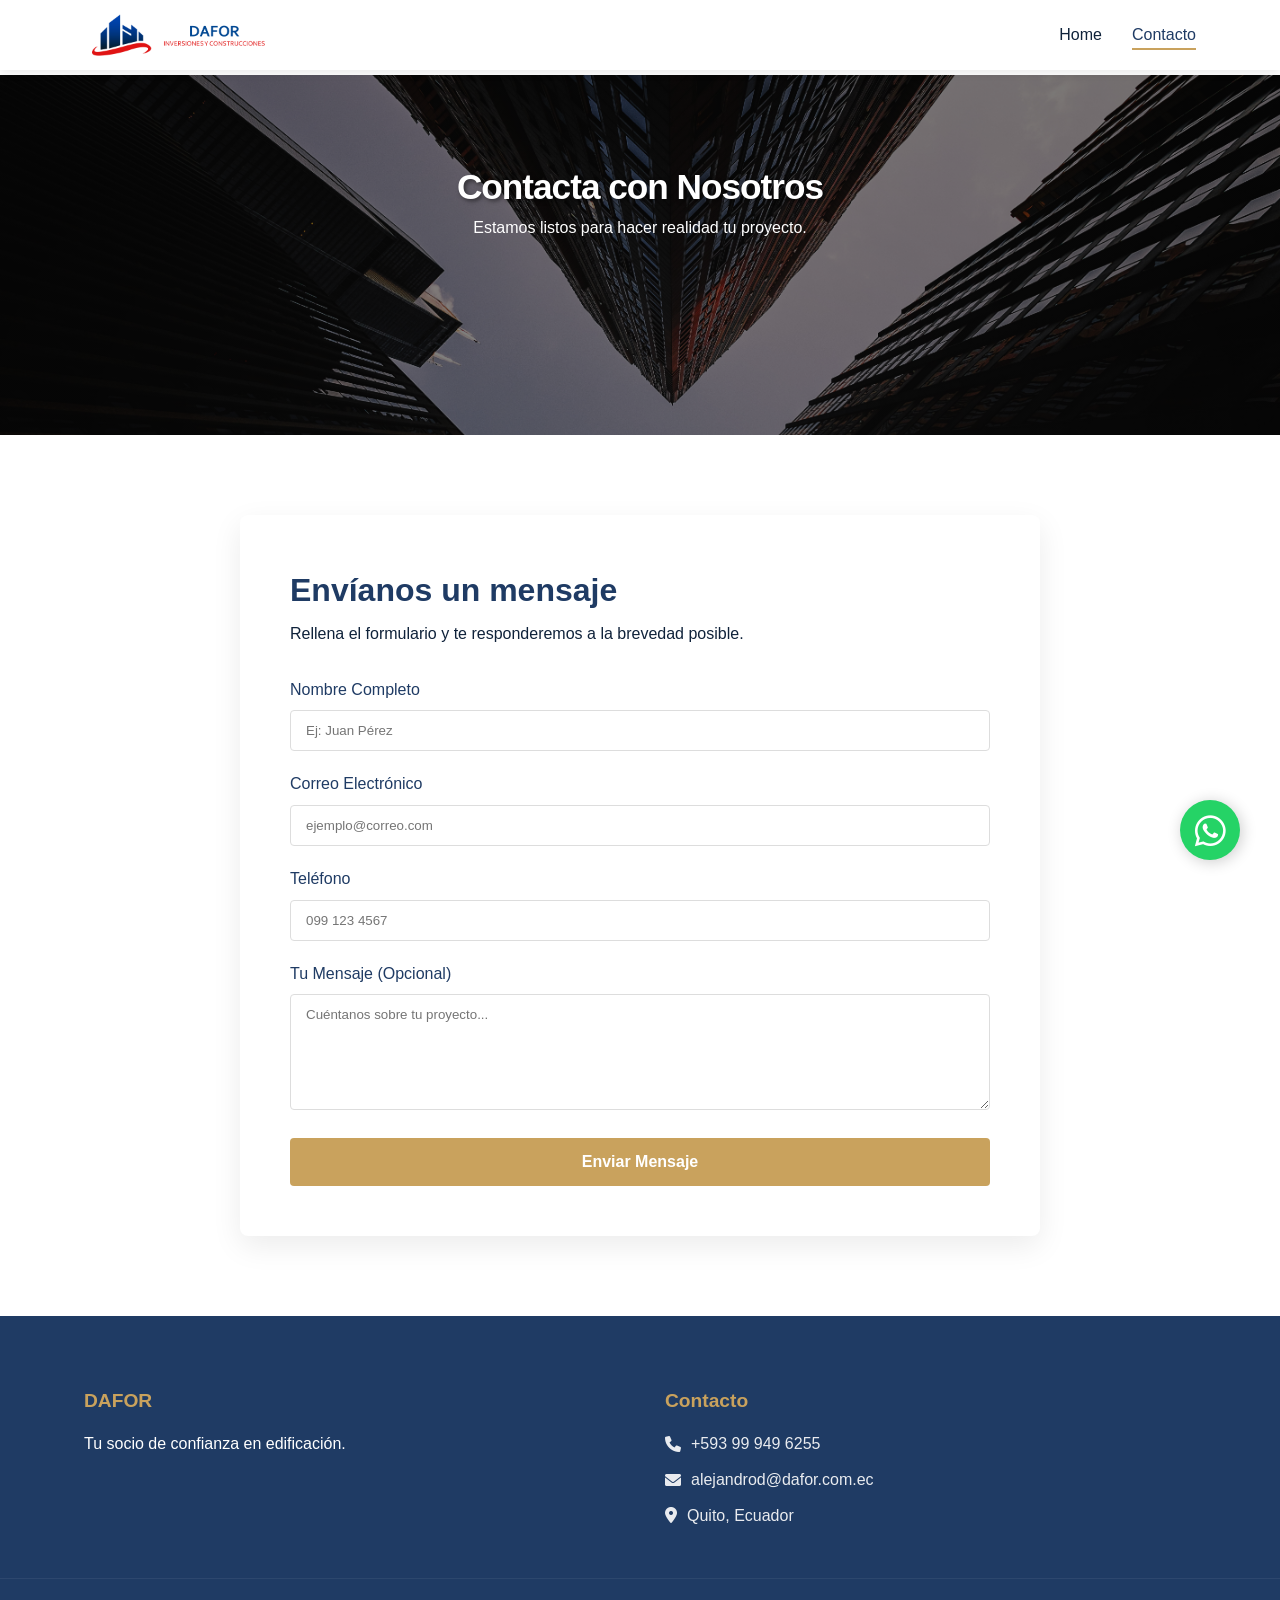
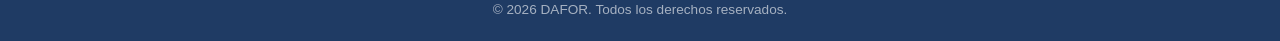
==== contacto.html @ 070bea4b "Add files via upload" ====
<!DOCTYPE html>
<html lang="es">
<head>
    <meta charset="UTF-8">
    <meta name="viewport" content="width=device-width, initial-scale=1.0">
    
    <title>Contacto - DAFOR</title>
    <meta name="description" content="Ponte en contacto con DAFOR. Estamos listos para hacer realidad tu proyecto de inversión y construcción en Quito, Ecuador.">
    <meta name="robots" content="index, follow">

    <meta property="og:title" content="Contacto - DAFOR">
    <meta property="og:description" content="Ponte en contacto con nosotros. Estamos listos para hacer realidad tu proyecto.">
    <meta property="og:type" content="website">
    <meta property="og:url" content="https://jadavilar.github.io/dafor/contacto.html"> 
    <meta property="og:image" content="https://jadavilar.github.io/dafor/imagen-whatsapp.jpg"> 

    <link rel="icon" type="image/png" href="favicon.png">
    
    <link rel="stylesheet" href="style.css?v=3">
    <link rel="stylesheet" href="https://cdnjs.cloudflare.com/ajax/libs/font-awesome/6.0.0/css/all.min.css">
</head>
<body>

    <header class="main-header" id="navbar">
        <div class="container header-container">
            <div class="logo-area">
                <img src="logo-menu.png" alt="DAFOR Logo" class="logo-img">
            </div>
            <div class="menu-toggle" id="mobile-menu">
                <i class="fas fa-bars"></i>
            </div>
            <nav class="main-nav" id="nav-menu">
                <ul>
                    <li><a href="index.html">Home</a></li>
                    <li><a href="contacto.html" class="active">Contacto</a></li>
                </ul>
            </nav>
        </div>
    </header>

    <section class="hero-section contact-hero">
        <div class="hero-content container">
            <h1>Contacta con Nosotros</h1>
            <p>Estamos listos para hacer realidad tu proyecto.</p>
        </div>
    </section>

    <section class="contact-form-section container">
        <div class="form-wrapper">
            <h2>Envíanos un mensaje</h2>
            <p class="form-subtitle">Rellena el formulario y te responderemos a la brevedad posible.</p>
            
            <form action="https://formspree.io/f/xgopbeor" method="post" class="contact-form">
                <div class="form-group">
                    <label for="nombre">Nombre Completo</label>
                    <input type="text" id="nombre" name="nombre" placeholder="Ej: Juan Pérez" required>
                </div>
                <div class="form-group">
                    <label for="email">Correo Electrónico</label>
                    <input type="email" id="email" name="email" placeholder="ejemplo@correo.com" required>
                </div>
                <div class="form-group">
                    <label for="telefono">Teléfono</label>
                    <input type="tel" id="telefono" name="telefono" placeholder="099 123 4567" required>
                </div>
                <div class="form-group">
                    <label for="mensaje">Tu Mensaje (Opcional)</label>
                    <textarea id="mensaje" name="mensaje" rows="6" placeholder="Cuéntanos sobre tu proyecto..."></textarea>
                </div>
                <button type="submit" class="btn-submit">Enviar Mensaje</button>
            </form>
        </div>
    </section>

    <footer class="main-footer">
        <div class="container footer-container">
            <div class="footer-info">
                <h4>DAFOR</h4>
                <p>Tu socio de confianza en edificación.</p>
            </div>
            <div class="footer-contact">
                <h4>Contacto</h4>
                <p><i class="fas fa-phone"></i> +593 99 949 6255</p>
                <p><i class="fas fa-envelope"></i> alejandrod@dafor.com.ec</p>
                <p><i class="fas fa-map-marker-alt"></i> Quito, Ecuador</p>
            </div>
        </div>
        <div class="footer-bottom text-center">
            <p>&copy; 2026 DAFOR. Todos los derechos reservados.</p>
        </div>
    </footer>

    <a href="https://wa.me/593999496255?text=Tengo%20inter%C3%A9s%20en%20los%20proyectos%20de%20DAFOR%20-%20Inversiones%20y%20Construciones" class="whatsapp-float" target="_blank" aria-label="Escríbenos por WhatsApp">
        <i class="fab fa-whatsapp"></i>
    </a>

    <script>
        window.addEventListener('scroll', function() {
            const header = document.getElementById('navbar');
            if (window.scrollY > 50) {
                header.classList.add('scrolled');
            } else {
                header.classList.remove('scrolled');
            }
        });

        document.addEventListener('DOMContentLoaded', function() {
            const mobileMenu = document.getElementById('mobile-menu');
            const navMenu = document.getElementById('nav-menu');

            if (mobileMenu && navMenu) {
                mobileMenu.addEventListener('click', function(e) {
                    e.preventDefault(); 
                    navMenu.classList.toggle('active');
                    
                    if (navMenu.classList.contains('active')) {
                        navMenu.style.display = 'block';
                    } else {
                        navMenu.style.display = 'none';
                    }
                });
            }
        });
    </script>
</body>
</html>
---- style.css ----
/* =============================================
   VARIABLES Y COLORES CORPORATIVOS DAFOR
============================================== */
:root {
    --primary-color: #1F3B64;
    --secondary-color: #0F223A;
    --accent-color: #C9A25D;
    --text-light: #FFFFFF;
    --bg-light: #f4f7f6;
    --text-dark: #333333;
    --font-main: 'Segoe UI', Tahoma, Geneva, Verdana, sans-serif;
    --transition: all 0.3s ease;
}

* { margin: 0; padding: 0; box-sizing: border-box; }
body { 
    font-family: var(--font-main); color: var(--text-dark); line-height: 1.6; 
    background-color: var(--text-light); padding-top: 75px; 
    overflow-x: hidden; 
}
.container { width: 90%; max-width: 1200px; margin: 0 auto; padding: 0 20px; }
a { text-decoration: none; color: inherit; transition: var(--transition); }
ul { list-style: none; }
.text-center { text-align: center; }
.white-text { color: var(--text-light) !important; }

/* Títulos */
.section-title { text-align: center; font-size: 2.5rem; color: var(--primary-color); margin-bottom: 50px; position: relative; padding-bottom: 15px; }
.section-title::after { content: ''; position: absolute; bottom: 0; left: 50%; transform: translateX(-50%); width: 80px; height: 4px; background-color: var(--accent-color); }

/* =============================================
   HEADER Y MENÚ
============================================== */
.main-header { 
    background-color: var(--text-light); padding: 10px 0; position: fixed; 
    width: 100%; top: 0; z-index: 1000; box-shadow: 0 2px 10px rgba(0,0,0,0.1); transition: var(--transition);
}
.header-container { display: flex; justify-content: space-between; align-items: center; position: relative; }
.logo-area { display: flex; align-items: center; }
.logo-img { height: 50px; max-width: 100%; transition: var(--transition); } 

.main-nav ul { display: flex; gap: 30px; }
.main-nav a { font-weight: 500; color: var(--secondary-color); padding: 5px 0; transition: var(--transition); }
.main-nav a:hover, .main-nav a.active { color: var(--primary-color); border-bottom: 2px solid var(--accent-color); }

/* Botón Hamburguesa */
.menu-toggle { display: none; font-size: 1.8rem; color: var(--primary-color); cursor: pointer; transition: var(--transition); }

/* ESTADO DEL HEADER AL HACER SCROLL */
.main-header.scrolled { background-color: var(--primary-color); padding: 5px 0; }
.main-header.scrolled .main-nav a { color: var(--text-light); }
.main-header.scrolled .main-nav a:hover, .main-header.scrolled .main-nav a.active { color: var(--accent-color); }
.main-header.scrolled .logo-img { filter: brightness(0) invert(1); }
.main-header.scrolled .menu-toggle { color: var(--text-light); }

/* =============================================
   BANNER PRINCIPAL (HERO 100vh)
============================================== */
.hero-section {
    position: relative; height: 100vh; display: flex; align-items: center; justify-content: center; text-align: center; color: var(--text-light);
    background-image: linear-gradient(rgba(0, 0, 0, 0.4), rgba(0, 0, 0, 0.4)), url('hero-bg.jpg');
    background-size: cover; background-position: center; background-attachment: fixed; padding-top: 75px; 
}
.contact-hero { height: 40vh; padding-top: 0; background-image: linear-gradient(rgba(0, 0, 0, 0.5), rgba(0, 0, 0, 0.5)), url('hero-bg.jpg'); }

.hero-content { transform: translateY(-50px); }
.hero-logo { max-width: 420px; width: 100%; margin: 0 auto; display: block; } 
.hero-content h1 { font-size: 2.2rem; font-weight: 800; margin-top: -10px; letter-spacing: -1px; text-shadow: 2px 2px 4px rgba(0,0,0,0.5); }

.scroll-down { position: absolute; bottom: 40px; left: 50%; transform: translateX(-50%); font-size: 2rem; color: var(--accent-color); animation: bounce 2s infinite; }
@keyframes bounce {
    0%, 20%, 50%, 80%, 100% { transform: translateY(0) translateX(-50%); }
    40% { transform: translateY(-20px) translateX(-50%); }
    60% { transform: translateY(-10px) translateX(-50%); }
}

/* =============================================
   SECCIÓN ESTADÍSTICAS
============================================== */
.stats-section { padding: 80px 20px; }
.stats-layout { display: grid; grid-template-columns: 1fr 1fr; gap: 50px; align-items: stretch; }
.stats-image-wrapper { display: flex; }
.stats-image-wrapper img { width: 100%; height: 100%; min-height: 400px; object-fit: cover; border-radius: 12px; box-shadow: 0 10px 30px rgba(31, 59, 100, 0.15); }
.stats-content { display: flex; flex-direction: column; justify-content: center; }
.stats-grid-inline { display: grid; grid-template-columns: 1fr; gap: 20px; }
.stat-item { background-color: var(--bg-light); padding: 25px 30px; border-radius: 8px; display: flex; align-items: center; gap: 20px; border-left: 5px solid var(--accent-color); transition: var(--transition); }
.stat-item:hover { transform: translateX(10px); box-shadow: 0 5px 15px rgba(0,0,0,0.05); }
.stat-number { font-size: 3rem; font-weight: 800; color: var(--accent-color); line-height: 1; min-width: 80px; }
.stat-text { font-size: 1.1rem; text-transform: uppercase; letter-spacing: 1px; font-weight: 600; color: var(--primary-color); }

/* =============================================
   VALORES
============================================== */
.values-section { padding: 80px 0; }
.values-grid { display: grid; grid-template-columns: repeat(3, 1fr); gap: 40px; }
.value-item { background-color: var(--text-light); padding: 50px 30px; border-radius: 12px; box-shadow: 0 5px 20px rgba(0,0,0,0.08); transition: var(--transition); border-top: 4px solid transparent; }
.value-item:hover { transform: translateY(-10px); box-shadow: 0 15px 30px rgba(0,0,0,0.12); border-top: 4px solid var(--accent-color); }
.value-icon { font-size: 4.5rem; color: var(--accent-color); margin-bottom: 25px; display: flex; justify-content: center; align-items: center; min-height: 80px; }
.value-item h3 { font-size: 1.6rem; color: var(--primary-color); margin-bottom: 15px; }
.value-item p { color: var(--secondary-color); font-size: 1rem; }

/* =============================================
   REDES SOCIALES & FOOTER
============================================== */
.social-section { background-color: var(--bg-light); padding: 60px 0; }
.social-icons { display: flex; justify-content: center; gap: 20px; margin-top: 30px; }
.social-icon { display: flex; align-items: center; justify-content: center; width: 60px; height: 60px; border-radius: 50%; background-color: var(--text-light); font-size: 1.5rem; color: var(--primary-color); box-shadow: 0 3px 6px rgba(0,0,0,0.1); }
.social-icon:hover { color: var(--text-light); transform: scale(1.1); background-color: var(--accent-color); }

.main-footer { background-color: var(--primary-color); color: var(--text-light); padding: 70px 0 20px 0; margin-top: auto; }
.footer-container { display: grid; grid-template-columns: repeat(2, 1fr); gap: 50px; margin-bottom: 40px; }
.footer-info h4, .footer-contact h4 { font-size: 1.2rem; margin-bottom: 15px; color: var(--accent-color); }
.footer-contact p { margin-bottom: 10px; opacity: 0.9; display: flex; align-items: center; gap: 10px; }
.footer-bottom { border-top: 1px solid rgba(255,255,255,0.1); padding-top: 20px; font-size: 0.85rem; opacity: 0.6; }

/* =============================================
   FORMULARIO
============================================== */
.contact-form-section { padding: 80px 0; }
.form-wrapper { max-width: 800px; margin: 0 auto; background-color: var(--text-light); padding: 50px; border-radius: 8px; box-shadow: 0 10px 30px rgba(0,0,0,0.08); }
.form-wrapper h2 { color: var(--primary-color); font-size: 2rem; margin-bottom: 5px; }
.form-subtitle { color: var(--secondary-color); margin-bottom: 30px; }
.contact-form .form-group { margin-bottom: 20px; }
.contact-form label { display: block; margin-bottom: 8px; font-weight: 500; color: var(--primary-color); }
.contact-form input, .contact-form textarea { width: 100%; padding: 12px 15px; border: 1px solid #ddd; border-radius: 4px; font-family: var(--font-main); transition: var(--transition); }
.contact-form input:focus, .contact-form textarea:focus { outline: none; border-color: var(--accent-color); box-shadow: 0 0 0 3px rgba(201, 162, 93, 0.2); }
.btn-submit { background-color: var(--accent-color); color: var(--text-light); border: none; padding: 15px 30px; font-size: 1rem; font-weight: bold; border-radius: 4px; cursor: pointer; width: 100%; transition: var(--transition); }
.btn-submit:hover { background-color: #b38f51; }

/* =============================================
   BOTÓN WHATSAPP FLOTANTE
============================================== */
.whatsapp-float { position: fixed; width: 60px; height: 60px; bottom: 40px; right: 40px; background-color: #25d366; color: #FFF; border-radius: 50px; text-align: center; font-size: 35px; box-shadow: 2px 2px 15px rgba(0,0,0,0.2); z-index: 1000; display: flex; align-items: center; justify-content: center; transition: var(--transition); }
.whatsapp-float:hover { background-color: #128c7e; transform: scale(1.1); color: #FFF; }

/* =============================================
   RESPONSIVE DESIGN (MÓVILES)
============================================== */
@media (max-width: 768px) {
    /* Menú Hamburguesa */
    .menu-toggle { display: block; }
    
    .main-nav { 
        display: none !important; /* Escondido por defecto */
        position: absolute; top: 100%; left: 0; width: 100%; 
        background-color: var(--text-light); padding: 20px 0; 
        box-shadow: 0 10px 15px rgba(0,0,0,0.1); 
    }
    .main-nav.active { display: block !important; } /* Visible cuando se activa por JS */
    
    .main-nav ul { flex-direction: column; align-items: center; gap: 20px; }
    .main-header.scrolled .main-nav { background-color: var(--primary-color); }
    .main-header.scrolled .main-nav a { color: var(--text-light); }

    /* Ajustes Generales y Centrado Estricto */
    .container { width: 100% !important; padding: 0 15px !important; overflow-x: hidden; }
    .header-container { flex-wrap: nowrap; } 
    .logo-img { height: 40px; }
    
    .hero-logo { max-width: 80%; margin: 0 auto; display: block; } 
    .hero-content { transform: translateY(-30px); width: 100%; text-align: center; } 
    .hero-content h1 { font-size: 1.8rem; margin-top: 0; padding: 0 10px; }
    
    /* CORRECCIÓN DE ESTADÍSTICAS PARA MÓVIL (FUERZA BRUTA) */
    .stats-section { padding: 50px 0; width: 100%; overflow: hidden; }
    .stats-layout { grid-template-columns: 1fr; gap: 30px; width: 100%; }
    .stats-image-wrapper { display: block; width: 100%; padding: 0 15px; }
    .stats-image-wrapper img { width: 100%; min-height: 250px; margin: 0; display: block; }
    
    .stats-content { width: 100%; padding: 0 15px; }
    .stats-grid-inline { width: 100%; }

    /* Tarjetas: Apiladas, centradas y sin bordes laterales */
    .stat-item { 
        display: flex !important;
        flex-direction: column !important; 
        justify-content: center !important;
        text-align: center !important; 
        padding: 30px 15px !important; 
        margin-bottom: 15px !important;
        gap: 10px !important; 
        border-left: none !important; 
        border-bottom: 4px solid var(--accent-color) !important; 
        width: 100% !important;
        box-sizing: border-box !important; 
    }
    .stat-item:hover { transform: translateY(-5px) !important; } 
    .stat-number { font-size: 3.5rem !important; margin: 0 !important; line-height: 1 !important; }
    .stat-text { font-size: 1.1rem !important; margin: 0 !important; }
    
    .values-grid { grid-template-columns: 1fr; padding: 0 15px; }
    
    .footer-container { grid-template-columns: 1fr; gap: 30px; text-align: center; }
    .footer-contact p { justify-content: center; }
    .form-wrapper { padding: 30px 15px; }
    
    /* Ajuste de WhatsApp para móviles */
    .whatsapp-float { width: 50px; height: 50px; bottom: 20px; right: 20px; font-size: 30px; }
}
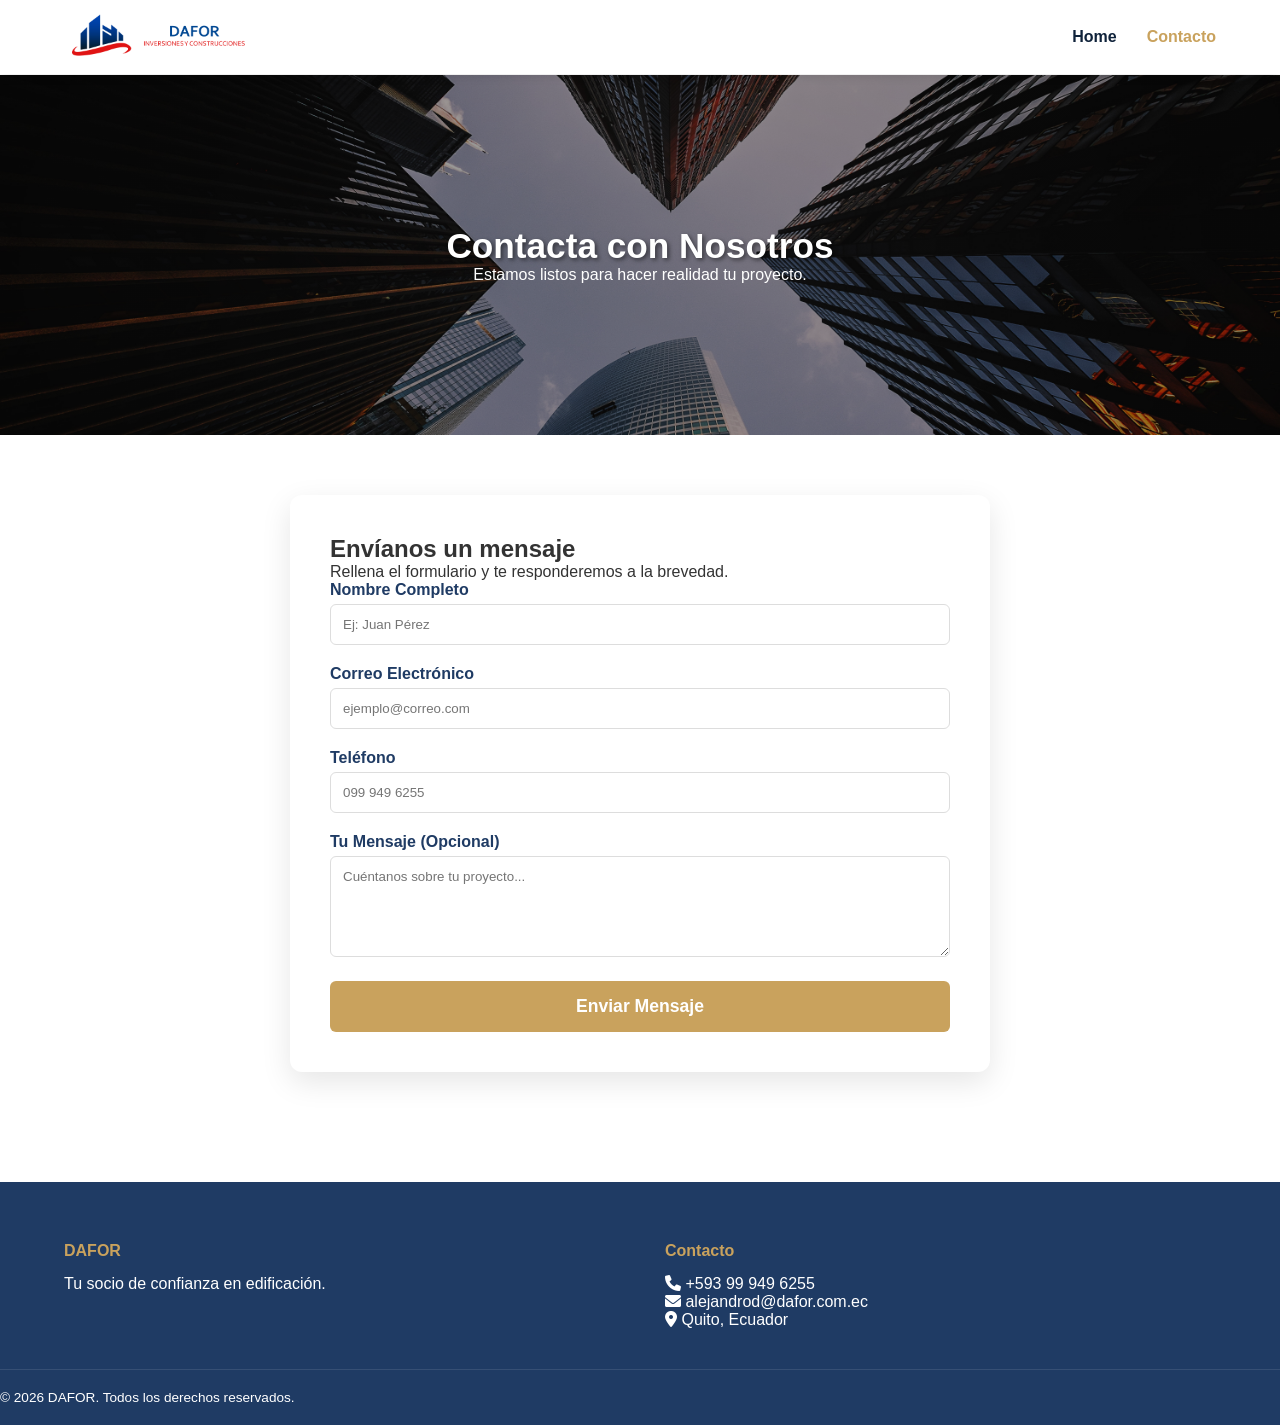
==== commit a795ccd5: "Add files via upload" ====
--- a/contacto.html
+++ b/contacto.html
@@ -3,20 +3,9 @@
 <head>
     <meta charset="UTF-8">
     <meta name="viewport" content="width=device-width, initial-scale=1.0">
-    
     <title>Contacto - DAFOR</title>
-    <meta name="description" content="Ponte en contacto con DAFOR. Estamos listos para hacer realidad tu proyecto de inversión y construcción en Quito, Ecuador.">
-    <meta name="robots" content="index, follow">
-
-    <meta property="og:title" content="Contacto - DAFOR">
-    <meta property="og:description" content="Ponte en contacto con nosotros. Estamos listos para hacer realidad tu proyecto.">
-    <meta property="og:type" content="website">
-    <meta property="og:url" content="https://jadavilar.github.io/dafor/contacto.html"> 
-    <meta property="og:image" content="https://jadavilar.github.io/dafor/imagen-whatsapp.jpg"> 
-
     <link rel="icon" type="image/png" href="favicon.png">
-    
-    <link rel="stylesheet" href="style.css?v=3">
+    <link rel="stylesheet" href="style.css?v=12">
     <link rel="stylesheet" href="https://cdnjs.cloudflare.com/ajax/libs/font-awesome/6.0.0/css/all.min.css">
 </head>
 <body>
@@ -26,9 +15,9 @@
             <div class="logo-area">
                 <img src="logo-menu.png" alt="DAFOR Logo" class="logo-img">
             </div>
-            <div class="menu-toggle" id="mobile-menu">
+            <button class="menu-toggle" onclick="controlarMenu()">
                 <i class="fas fa-bars"></i>
-            </div>
+            </button>
             <nav class="main-nav" id="nav-menu">
                 <ul>
                     <li><a href="index.html">Home</a></li>
@@ -48,24 +37,24 @@
     <section class="contact-form-section container">
         <div class="form-wrapper">
             <h2>Envíanos un mensaje</h2>
-            <p class="form-subtitle">Rellena el formulario y te responderemos a la brevedad posible.</p>
+            <p class="form-subtitle">Rellena el formulario y te responderemos a la brevedad.</p>
             
             <form action="https://formspree.io/f/xgopbeor" method="post" class="contact-form">
                 <div class="form-group">
-                    <label for="nombre">Nombre Completo</label>
-                    <input type="text" id="nombre" name="nombre" placeholder="Ej: Juan Pérez" required>
+                    <label>Nombre Completo</label>
+                    <input type="text" name="nombre" placeholder="Ej: Juan Pérez" required>
                 </div>
                 <div class="form-group">
-                    <label for="email">Correo Electrónico</label>
-                    <input type="email" id="email" name="email" placeholder="ejemplo@correo.com" required>
+                    <label>Correo Electrónico</label>
+                    <input type="email" name="email" placeholder="ejemplo@correo.com" required>
                 </div>
                 <div class="form-group">
-                    <label for="telefono">Teléfono</label>
-                    <input type="tel" id="telefono" name="telefono" placeholder="099 123 4567" required>
+                    <label>Teléfono</label>
+                    <input type="tel" name="telefono" placeholder="099 949 6255" required>
                 </div>
                 <div class="form-group">
-                    <label for="mensaje">Tu Mensaje (Opcional)</label>
-                    <textarea id="mensaje" name="mensaje" rows="6" placeholder="Cuéntanos sobre tu proyecto..."></textarea>
+                    <label>Tu Mensaje (Opcional)</label>
+                    <textarea name="mensaje" rows="5" placeholder="Cuéntanos sobre tu proyecto..."></textarea>
                 </div>
                 <button type="submit" class="btn-submit">Enviar Mensaje</button>
             </form>
@@ -90,37 +79,11 @@
         </div>
     </footer>
 
-    <a href="https://wa.me/593999496255?text=Tengo%20inter%C3%A9s%20en%20los%20proyectos%20de%20DAFOR%20-%20Inversiones%20y%20Construciones" class="whatsapp-float" target="_blank" aria-label="Escríbenos por WhatsApp">
-        <i class="fab fa-whatsapp"></i>
-    </a>
-
     <script>
-        window.addEventListener('scroll', function() {
-            const header = document.getElementById('navbar');
-            if (window.scrollY > 50) {
-                header.classList.add('scrolled');
-            } else {
-                header.classList.remove('scrolled');
-            }
-        });
-
-        document.addEventListener('DOMContentLoaded', function() {
-            const mobileMenu = document.getElementById('mobile-menu');
-            const navMenu = document.getElementById('nav-menu');
-
-            if (mobileMenu && navMenu) {
-                mobileMenu.addEventListener('click', function(e) {
-                    e.preventDefault(); 
-                    navMenu.classList.toggle('active');
-                    
-                    if (navMenu.classList.contains('active')) {
-                        navMenu.style.display = 'block';
-                    } else {
-                        navMenu.style.display = 'none';
-                    }
-                });
-            }
-        });
+        function controlarMenu() {
+            var menu = document.getElementById('nav-menu');
+            menu.style.display = (menu.style.display === 'block') ? 'none' : 'block';
+        }
     </script>
 </body>
 </html>
--- a/style.css
+++ b/style.css
@@ -1,6 +1,3 @@
-/* =============================================
-   VARIABLES Y COLORES CORPORATIVOS DAFOR
-============================================== */
 :root {
     --primary-color: #1F3B64;
     --secondary-color: #0F223A;
@@ -8,192 +5,80 @@
     --text-light: #FFFFFF;
     --bg-light: #f4f7f6;
     --text-dark: #333333;
-    --font-main: 'Segoe UI', Tahoma, Geneva, Verdana, sans-serif;
     --transition: all 0.3s ease;
 }
 
 * { margin: 0; padding: 0; box-sizing: border-box; }
-body { 
-    font-family: var(--font-main); color: var(--text-dark); line-height: 1.6; 
-    background-color: var(--text-light); padding-top: 75px; 
-    overflow-x: hidden; 
+body { font-family: 'Segoe UI', sans-serif; color: var(--text-dark); padding-top: 75px; overflow-x: hidden; }
+.container { width: 90%; max-width: 1200px; margin: 0 auto; }
+
+/* HEADER */
+.main-header { background: #fff; width: 100%; position: fixed; top: 0; z-index: 999999; padding: 10px 0; box-shadow: 0 2px 10px rgba(0,0,0,0.1); }
+.header-container { display: flex; justify-content: space-between; align-items: center; }
+.logo-img { height: 50px; }
+.main-nav ul { display: flex; list-style: none; gap: 30px; }
+.main-nav a { text-decoration: none; color: var(--secondary-color); font-weight: bold; transition: var(--transition); }
+.main-nav a.active, .main-nav a:hover { color: var(--accent-color); }
+.menu-toggle { display: none; background: none; border: none; font-size: 1.8rem; color: var(--primary-color); cursor: pointer; }
+
+/* HERO */
+.hero-section { 
+    height: 100vh; background: linear-gradient(rgba(0,0,0,0.4), rgba(0,0,0,0.4)), url('hero-bg.jpg');
+    background-size: cover; background-position: center; display: flex; align-items: center; justify-content: center; text-align: center; color: #fff; position: relative;
 }
-.container { width: 90%; max-width: 1200px; margin: 0 auto; padding: 0 20px; }
-a { text-decoration: none; color: inherit; transition: var(--transition); }
-ul { list-style: none; }
-.text-center { text-align: center; }
-.white-text { color: var(--text-light) !important; }
+.contact-hero { height: 40vh; }
+.hero-logo { max-width: 420px; width: 100%; margin-bottom: 20px; }
+.hero-section h1 { font-size: 2.2rem; font-weight: 800; text-shadow: 2px 2px 4px rgba(0,0,0,0.5); }
 
-/* Títulos */
-.section-title { text-align: center; font-size: 2.5rem; color: var(--primary-color); margin-bottom: 50px; position: relative; padding-bottom: 15px; }
-.section-title::after { content: ''; position: absolute; bottom: 0; left: 50%; transform: translateX(-50%); width: 80px; height: 4px; background-color: var(--accent-color); }
+/* FLECHA CENTRADA */
+.scroll-down { 
+    position: absolute; bottom: 30px; left: 50%; transform: translateX(-50%); 
+    font-size: 2rem; color: var(--accent-color); animation: bounce 2s infinite; 
+}
+@keyframes bounce { 0%, 20%, 50%, 80%, 100% {transform: translateY(0) translateX(-50%);} 40% {transform: translateY(-15px) translateX(-50%);} }
 
-/* =============================================
-   HEADER Y MENÚ
-============================================== */
-.main-header { 
-    background-color: var(--text-light); padding: 10px 0; position: fixed; 
-    width: 100%; top: 0; z-index: 1000; box-shadow: 0 2px 10px rgba(0,0,0,0.1); transition: var(--transition);
-}
-.header-container { display: flex; justify-content: space-between; align-items: center; position: relative; }
-.logo-area { display: flex; align-items: center; }
-.logo-img { height: 50px; max-width: 100%; transition: var(--transition); } 
+/* SECCIONES GENERALES */
+.section-title { text-align: center; font-size: 2.5rem; color: var(--primary-color); margin: 60px 0 40px; position: relative; padding-bottom: 10px; }
+.section-title::after { content: ''; position: absolute; bottom: 0; left: 50%; transform: translateX(-50%); width: 60px; height: 4px; background: var(--accent-color); }
 
-.main-nav ul { display: flex; gap: 30px; }
-.main-nav a { font-weight: 500; color: var(--secondary-color); padding: 5px 0; transition: var(--transition); }
-.main-nav a:hover, .main-nav a.active { color: var(--primary-color); border-bottom: 2px solid var(--accent-color); }
+/* ESTADÍSTICAS */
+.stats-section { padding: 40px 0; }
+.stats-layout { display: grid; grid-template-columns: 1fr 1fr; gap: 50px; align-items: center; }
+.city-img { width: 100%; border-radius: 12px; box-shadow: 0 10px 30px rgba(0,0,0,0.1); }
+.stat-item { background: var(--bg-light); padding: 25px; margin-bottom: 20px; border-left: 5px solid var(--accent-color); display: flex; align-items: center; gap: 20px; }
+.stat-number { font-size: 3rem; font-weight: 800; color: var(--accent-color); }
 
-/* Botón Hamburguesa */
-.menu-toggle { display: none; font-size: 1.8rem; color: var(--primary-color); cursor: pointer; transition: var(--transition); }
+/* VALORES */
+.values-grid { display: grid; grid-template-columns: repeat(3, 1fr); gap: 30px; margin-bottom: 60px; }
+.value-item { background: #fff; padding: 40px 20px; border-radius: 12px; box-shadow: 0 5px 20px rgba(0,0,0,0.08); text-align: center; transition: var(--transition); }
+.value-item:hover { transform: translateY(-10px); }
+.value-icon { font-size: 3rem; color: var(--accent-color); margin-bottom: 20px; }
 
-/* ESTADO DEL HEADER AL HACER SCROLL */
-.main-header.scrolled { background-color: var(--primary-color); padding: 5px 0; }
-.main-header.scrolled .main-nav a { color: var(--text-light); }
-.main-header.scrolled .main-nav a:hover, .main-header.scrolled .main-nav a.active { color: var(--accent-color); }
-.main-header.scrolled .logo-img { filter: brightness(0) invert(1); }
-.main-header.scrolled .menu-toggle { color: var(--text-light); }
+/* FORMULARIO DE CONTACTO */
+.contact-form-section { padding: 60px 0; }
+.form-wrapper { max-width: 700px; margin: 0 auto; background: #fff; padding: 40px; border-radius: 12px; box-shadow: 0 10px 30px rgba(0,0,0,0.1); }
+.form-group { margin-bottom: 20px; }
+.form-group label { display: block; margin-bottom: 5px; font-weight: bold; color: var(--primary-color); }
+.form-group input, .form-group textarea { width: 100%; padding: 12px; border: 1px solid #ddd; border-radius: 6px; font-family: inherit; }
+.btn-submit { background: var(--accent-color); color: #fff; border: none; width: 100%; padding: 15px; font-weight: bold; border-radius: 6px; cursor: pointer; transition: var(--transition); font-size: 1.1rem; }
+.btn-submit:hover { background: var(--secondary-color); }
 
-/* =============================================
-   BANNER PRINCIPAL (HERO 100vh)
-============================================== */
-.hero-section {
-    position: relative; height: 100vh; display: flex; align-items: center; justify-content: center; text-align: center; color: var(--text-light);
-    background-image: linear-gradient(rgba(0, 0, 0, 0.4), rgba(0, 0, 0, 0.4)), url('hero-bg.jpg');
-    background-size: cover; background-position: center; background-attachment: fixed; padding-top: 75px; 
-}
-.contact-hero { height: 40vh; padding-top: 0; background-image: linear-gradient(rgba(0, 0, 0, 0.5), rgba(0, 0, 0, 0.5)), url('hero-bg.jpg'); }
+/* FOOTER */
+.main-footer { background: var(--primary-color); color: #fff; padding: 60px 0 20px; margin-top: 50px; }
+.footer-container { display: grid; grid-template-columns: 1fr 1fr; gap: 50px; }
+.footer-info h4, .footer-contact h4 { color: var(--accent-color); margin-bottom: 15px; }
+.footer-bottom { margin-top: 40px; padding-top: 20px; border-top: 1px solid rgba(255,255,255,0.1); font-size: 0.85rem; }
 
-.hero-content { transform: translateY(-50px); }
-.hero-logo { max-width: 420px; width: 100%; margin: 0 auto; display: block; } 
-.hero-content h1 { font-size: 2.2rem; font-weight: 800; margin-top: -10px; letter-spacing: -1px; text-shadow: 2px 2px 4px rgba(0,0,0,0.5); }
+/* WHATSAPP */
+.whatsapp-float { position: fixed; bottom: 30px; right: 30px; background: #25d366; color: #fff; width: 60px; height: 60px; border-radius: 50%; display: flex; align-items: center; justify-content: center; font-size: 30px; z-index: 1000; box-shadow: 2px 2px 10px rgba(0,0,0,0.2); }
 
-.scroll-down { position: absolute; bottom: 40px; left: 50%; transform: translateX(-50%); font-size: 2rem; color: var(--accent-color); animation: bounce 2s infinite; }
-@keyframes bounce {
-    0%, 20%, 50%, 80%, 100% { transform: translateY(0) translateX(-50%); }
-    40% { transform: translateY(-20px) translateX(-50%); }
-    60% { transform: translateY(-10px) translateX(-50%); }
-}
-
-/* =============================================
-   SECCIÓN ESTADÍSTICAS
-============================================== */
-.stats-section { padding: 80px 20px; }
-.stats-layout { display: grid; grid-template-columns: 1fr 1fr; gap: 50px; align-items: stretch; }
-.stats-image-wrapper { display: flex; }
-.stats-image-wrapper img { width: 100%; height: 100%; min-height: 400px; object-fit: cover; border-radius: 12px; box-shadow: 0 10px 30px rgba(31, 59, 100, 0.15); }
-.stats-content { display: flex; flex-direction: column; justify-content: center; }
-.stats-grid-inline { display: grid; grid-template-columns: 1fr; gap: 20px; }
-.stat-item { background-color: var(--bg-light); padding: 25px 30px; border-radius: 8px; display: flex; align-items: center; gap: 20px; border-left: 5px solid var(--accent-color); transition: var(--transition); }
-.stat-item:hover { transform: translateX(10px); box-shadow: 0 5px 15px rgba(0,0,0,0.05); }
-.stat-number { font-size: 3rem; font-weight: 800; color: var(--accent-color); line-height: 1; min-width: 80px; }
-.stat-text { font-size: 1.1rem; text-transform: uppercase; letter-spacing: 1px; font-weight: 600; color: var(--primary-color); }
-
-/* =============================================
-   VALORES
-============================================== */
-.values-section { padding: 80px 0; }
-.values-grid { display: grid; grid-template-columns: repeat(3, 1fr); gap: 40px; }
-.value-item { background-color: var(--text-light); padding: 50px 30px; border-radius: 12px; box-shadow: 0 5px 20px rgba(0,0,0,0.08); transition: var(--transition); border-top: 4px solid transparent; }
-.value-item:hover { transform: translateY(-10px); box-shadow: 0 15px 30px rgba(0,0,0,0.12); border-top: 4px solid var(--accent-color); }
-.value-icon { font-size: 4.5rem; color: var(--accent-color); margin-bottom: 25px; display: flex; justify-content: center; align-items: center; min-height: 80px; }
-.value-item h3 { font-size: 1.6rem; color: var(--primary-color); margin-bottom: 15px; }
-.value-item p { color: var(--secondary-color); font-size: 1rem; }
-
-/* =============================================
-   REDES SOCIALES & FOOTER
-============================================== */
-.social-section { background-color: var(--bg-light); padding: 60px 0; }
-.social-icons { display: flex; justify-content: center; gap: 20px; margin-top: 30px; }
-.social-icon { display: flex; align-items: center; justify-content: center; width: 60px; height: 60px; border-radius: 50%; background-color: var(--text-light); font-size: 1.5rem; color: var(--primary-color); box-shadow: 0 3px 6px rgba(0,0,0,0.1); }
-.social-icon:hover { color: var(--text-light); transform: scale(1.1); background-color: var(--accent-color); }
-
-.main-footer { background-color: var(--primary-color); color: var(--text-light); padding: 70px 0 20px 0; margin-top: auto; }
-.footer-container { display: grid; grid-template-columns: repeat(2, 1fr); gap: 50px; margin-bottom: 40px; }
-.footer-info h4, .footer-contact h4 { font-size: 1.2rem; margin-bottom: 15px; color: var(--accent-color); }
-.footer-contact p { margin-bottom: 10px; opacity: 0.9; display: flex; align-items: center; gap: 10px; }
-.footer-bottom { border-top: 1px solid rgba(255,255,255,0.1); padding-top: 20px; font-size: 0.85rem; opacity: 0.6; }
-
-/* =============================================
-   FORMULARIO
-============================================== */
-.contact-form-section { padding: 80px 0; }
-.form-wrapper { max-width: 800px; margin: 0 auto; background-color: var(--text-light); padding: 50px; border-radius: 8px; box-shadow: 0 10px 30px rgba(0,0,0,0.08); }
-.form-wrapper h2 { color: var(--primary-color); font-size: 2rem; margin-bottom: 5px; }
-.form-subtitle { color: var(--secondary-color); margin-bottom: 30px; }
-.contact-form .form-group { margin-bottom: 20px; }
-.contact-form label { display: block; margin-bottom: 8px; font-weight: 500; color: var(--primary-color); }
-.contact-form input, .contact-form textarea { width: 100%; padding: 12px 15px; border: 1px solid #ddd; border-radius: 4px; font-family: var(--font-main); transition: var(--transition); }
-.contact-form input:focus, .contact-form textarea:focus { outline: none; border-color: var(--accent-color); box-shadow: 0 0 0 3px rgba(201, 162, 93, 0.2); }
-.btn-submit { background-color: var(--accent-color); color: var(--text-light); border: none; padding: 15px 30px; font-size: 1rem; font-weight: bold; border-radius: 4px; cursor: pointer; width: 100%; transition: var(--transition); }
-.btn-submit:hover { background-color: #b38f51; }
-
-/* =============================================
-   BOTÓN WHATSAPP FLOTANTE
-============================================== */
-.whatsapp-float { position: fixed; width: 60px; height: 60px; bottom: 40px; right: 40px; background-color: #25d366; color: #FFF; border-radius: 50px; text-align: center; font-size: 35px; box-shadow: 2px 2px 15px rgba(0,0,0,0.2); z-index: 1000; display: flex; align-items: center; justify-content: center; transition: var(--transition); }
-.whatsapp-float:hover { background-color: #128c7e; transform: scale(1.1); color: #FFF; }
-
-/* =============================================
-   RESPONSIVE DESIGN (MÓVILES)
-============================================== */
+/* RESPONSIVE */
 @media (max-width: 768px) {
-    /* Menú Hamburguesa */
     .menu-toggle { display: block; }
-    
-    .main-nav { 
-        display: none !important; /* Escondido por defecto */
-        position: absolute; top: 100%; left: 0; width: 100%; 
-        background-color: var(--text-light); padding: 20px 0; 
-        box-shadow: 0 10px 15px rgba(0,0,0,0.1); 
-    }
-    .main-nav.active { display: block !important; } /* Visible cuando se activa por JS */
-    
+    .main-nav { display: none; position: absolute; top: 100%; left: 0; width: 100%; background: #fff; padding: 20px; box-shadow: 0 5px 10px rgba(0,0,0,0.1); }
     .main-nav ul { flex-direction: column; align-items: center; gap: 20px; }
-    .main-header.scrolled .main-nav { background-color: var(--primary-color); }
-    .main-header.scrolled .main-nav a { color: var(--text-light); }
-
-    /* Ajustes Generales y Centrado Estricto */
-    .container { width: 100% !important; padding: 0 15px !important; overflow-x: hidden; }
-    .header-container { flex-wrap: nowrap; } 
-    .logo-img { height: 40px; }
-    
-    .hero-logo { max-width: 80%; margin: 0 auto; display: block; } 
-    .hero-content { transform: translateY(-30px); width: 100%; text-align: center; } 
-    .hero-content h1 { font-size: 1.8rem; margin-top: 0; padding: 0 10px; }
-    
-    /* CORRECCIÓN DE ESTADÍSTICAS PARA MÓVIL (FUERZA BRUTA) */
-    .stats-section { padding: 50px 0; width: 100%; overflow: hidden; }
-    .stats-layout { grid-template-columns: 1fr; gap: 30px; width: 100%; }
-    .stats-image-wrapper { display: block; width: 100%; padding: 0 15px; }
-    .stats-image-wrapper img { width: 100%; min-height: 250px; margin: 0; display: block; }
-    
-    .stats-content { width: 100%; padding: 0 15px; }
-    .stats-grid-inline { width: 100%; }
-
-    /* Tarjetas: Apiladas, centradas y sin bordes laterales */
-    .stat-item { 
-        display: flex !important;
-        flex-direction: column !important; 
-        justify-content: center !important;
-        text-align: center !important; 
-        padding: 30px 15px !important; 
-        margin-bottom: 15px !important;
-        gap: 10px !important; 
-        border-left: none !important; 
-        border-bottom: 4px solid var(--accent-color) !important; 
-        width: 100% !important;
-        box-sizing: border-box !important; 
-    }
-    .stat-item:hover { transform: translateY(-5px) !important; } 
-    .stat-number { font-size: 3.5rem !important; margin: 0 !important; line-height: 1 !important; }
-    .stat-text { font-size: 1.1rem !important; margin: 0 !important; }
-    
-    .values-grid { grid-template-columns: 1fr; padding: 0 15px; }
-    
-    .footer-container { grid-template-columns: 1fr; gap: 30px; text-align: center; }
-    .footer-contact p { justify-content: center; }
-    .form-wrapper { padding: 30px 15px; }
-    
-    /* Ajuste de WhatsApp para móviles */
-    .whatsapp-float { width: 50px; height: 50px; bottom: 20px; right: 20px; font-size: 30px; }
+    .stats-layout, .values-grid, .footer-container { grid-template-columns: 1fr; text-align: center; }
+    .stat-item { flex-direction: column; border-left: none; border-bottom: 5px solid var(--accent-color); }
+    .hero-logo { max-width: 80%; }
+    .hero-section h1 { font-size: 1.7rem; }
 }
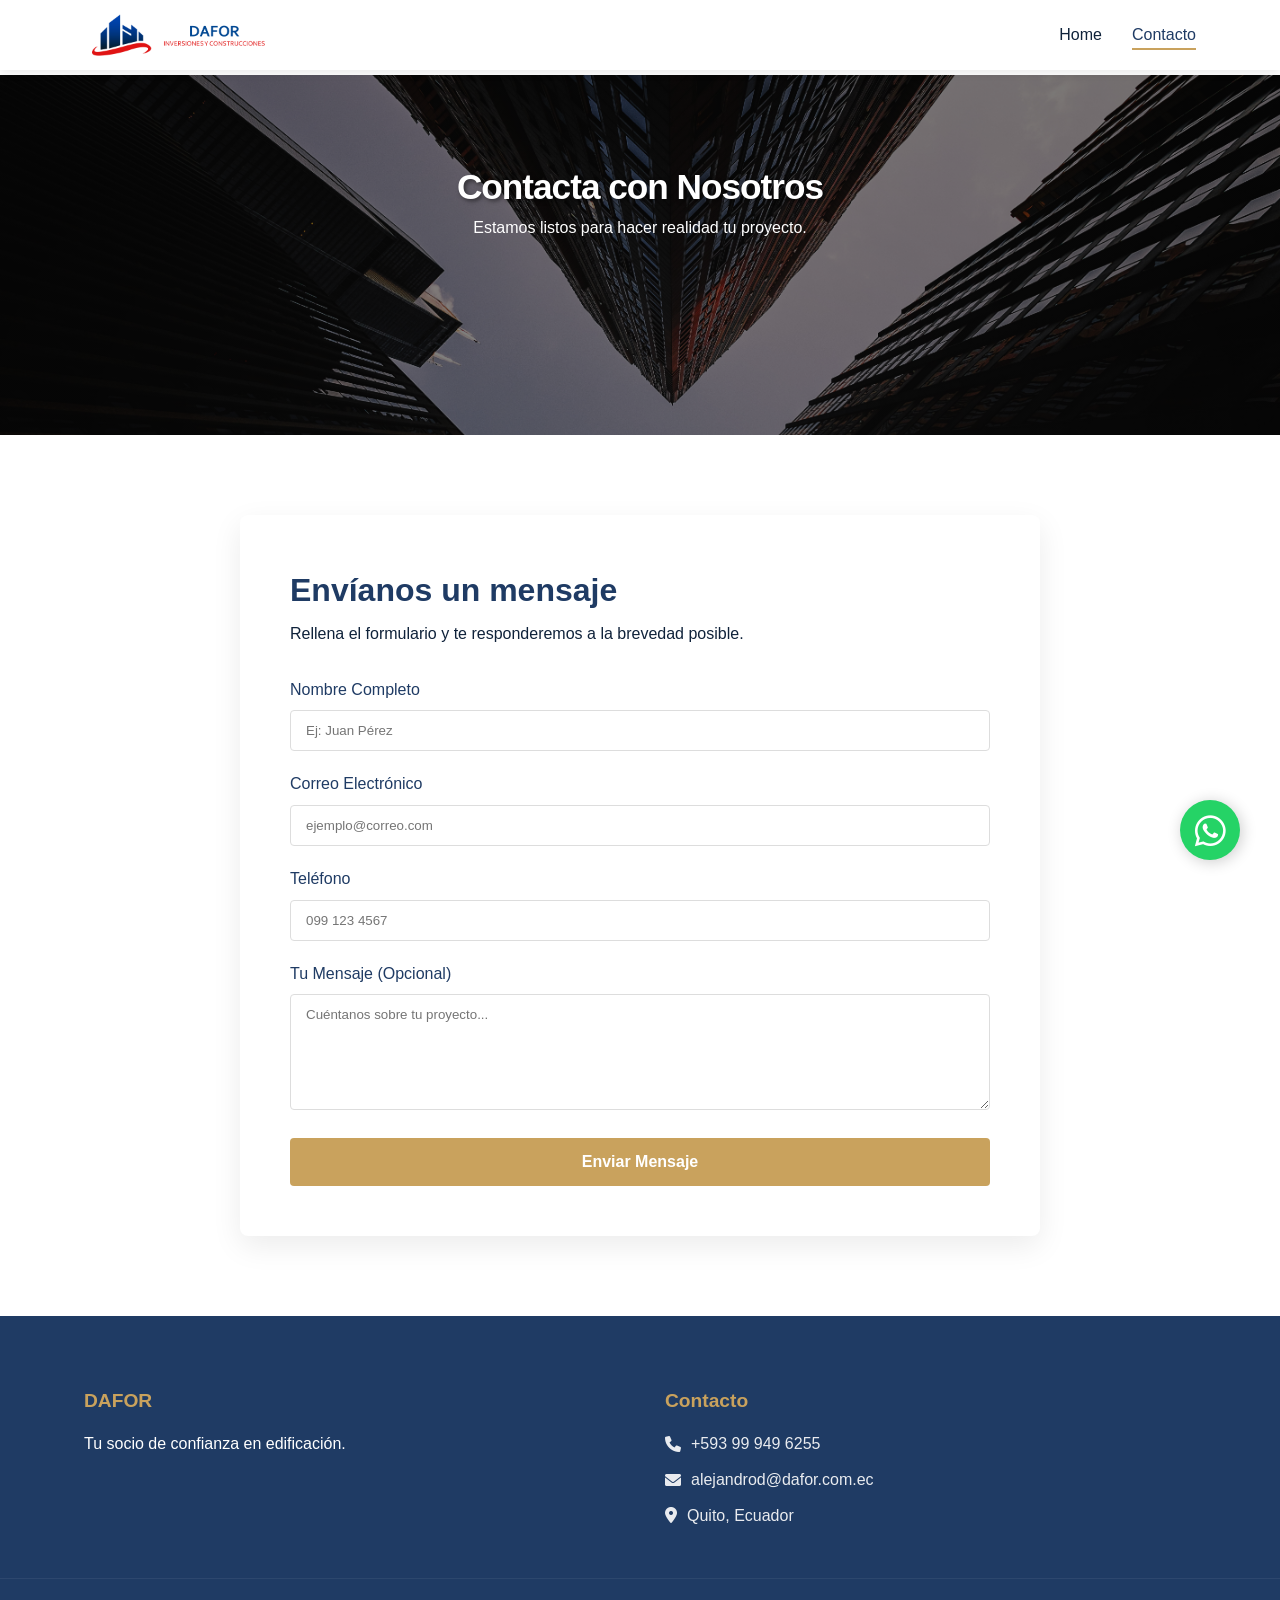
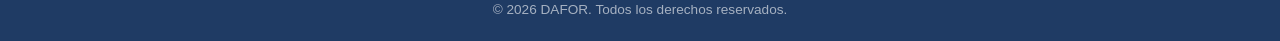
==== commit 950af859: "Add files via upload" ====
--- a/contacto.html
+++ b/contacto.html
@@ -3,9 +3,20 @@
 <head>
     <meta charset="UTF-8">
     <meta name="viewport" content="width=device-width, initial-scale=1.0">
+    
     <title>Contacto - DAFOR</title>
+    <meta name="description" content="Ponte en contacto con DAFOR. Estamos listos para hacer realidad tu proyecto de inversión y construcción en Quito, Ecuador.">
+    <meta name="robots" content="index, follow">
+
+    <meta property="og:title" content="Contacto - DAFOR">
+    <meta property="og:description" content="Ponte en contacto con nosotros. Estamos listos para hacer realidad tu proyecto.">
+    <meta property="og:type" content="website">
+    <meta property="og:url" content="https://jadavilar.github.io/dafor/contacto.html"> 
+    <meta property="og:image" content="https://jadavilar.github.io/dafor/imagen-whatsapp.jpg"> 
+
     <link rel="icon" type="image/png" href="favicon.png">
-    <link rel="stylesheet" href="style.css?v=12">
+    
+    <link rel="stylesheet" href="style.css?v=5">
     <link rel="stylesheet" href="https://cdnjs.cloudflare.com/ajax/libs/font-awesome/6.0.0/css/all.min.css">
 </head>
 <body>
@@ -15,9 +26,11 @@
             <div class="logo-area">
                 <img src="logo-menu.png" alt="DAFOR Logo" class="logo-img">
             </div>
-            <button class="menu-toggle" onclick="controlarMenu()">
+            
+            <div class="menu-toggle" onclick="abrirMenu()">
                 <i class="fas fa-bars"></i>
-            </button>
+            </div>
+            
             <nav class="main-nav" id="nav-menu">
                 <ul>
                     <li><a href="index.html">Home</a></li>
@@ -37,24 +50,24 @@
     <section class="contact-form-section container">
         <div class="form-wrapper">
             <h2>Envíanos un mensaje</h2>
-            <p class="form-subtitle">Rellena el formulario y te responderemos a la brevedad.</p>
+            <p class="form-subtitle">Rellena el formulario y te responderemos a la brevedad posible.</p>
             
             <form action="https://formspree.io/f/xgopbeor" method="post" class="contact-form">
                 <div class="form-group">
-                    <label>Nombre Completo</label>
-                    <input type="text" name="nombre" placeholder="Ej: Juan Pérez" required>
+                    <label for="nombre">Nombre Completo</label>
+                    <input type="text" id="nombre" name="nombre" placeholder="Ej: Juan Pérez" required>
                 </div>
                 <div class="form-group">
-                    <label>Correo Electrónico</label>
-                    <input type="email" name="email" placeholder="ejemplo@correo.com" required>
+                    <label for="email">Correo Electrónico</label>
+                    <input type="email" id="email" name="email" placeholder="ejemplo@correo.com" required>
                 </div>
                 <div class="form-group">
-                    <label>Teléfono</label>
-                    <input type="tel" name="telefono" placeholder="099 949 6255" required>
+                    <label for="telefono">Teléfono</label>
+                    <input type="tel" id="telefono" name="telefono" placeholder="099 123 4567" required>
                 </div>
                 <div class="form-group">
-                    <label>Tu Mensaje (Opcional)</label>
-                    <textarea name="mensaje" rows="5" placeholder="Cuéntanos sobre tu proyecto..."></textarea>
+                    <label for="mensaje">Tu Mensaje (Opcional)</label>
+                    <textarea id="mensaje" name="mensaje" rows="6" placeholder="Cuéntanos sobre tu proyecto..."></textarea>
                 </div>
                 <button type="submit" class="btn-submit">Enviar Mensaje</button>
             </form>
@@ -79,10 +92,29 @@
         </div>
     </footer>
 
+    <a href="https://wa.me/593999496255?text=Tengo%20inter%C3%A9s%20en%20los%20proyectos%20de%20DAFOR%20-%20Inversiones%20y%20Construciones" class="whatsapp-float" target="_blank" aria-label="Escríbenos por WhatsApp">
+        <i class="fab fa-whatsapp"></i>
+    </a>
+
     <script>
-        function controlarMenu() {
+        // Efecto Scroll del menú superior
+        window.addEventListener('scroll', function() {
+            const header = document.getElementById('navbar');
+            if (window.scrollY > 50) {
+                header.classList.add('scrolled');
+            } else {
+                header.classList.remove('scrolled');
+            }
+        });
+
+        // Función Infalible para el Menú
+        function abrirMenu() {
             var menu = document.getElementById('nav-menu');
-            menu.style.display = (menu.style.display === 'block') ? 'none' : 'block';
+            if (menu.classList.contains('menu-desplegado')) {
+                menu.classList.remove('menu-desplegado');
+            } else {
+                menu.classList.add('menu-desplegado');
+            }
         }
     </script>
 </body>
--- a/style.css
+++ b/style.css
@@ -1,3 +1,6 @@
+/* =============================================
+   VARIABLES Y COLORES CORPORATIVOS DAFOR
+============================================== */
 :root {
     --primary-color: #1F3B64;
     --secondary-color: #0F223A;
@@ -5,80 +8,197 @@
     --text-light: #FFFFFF;
     --bg-light: #f4f7f6;
     --text-dark: #333333;
+    --font-main: 'Segoe UI', Tahoma, Geneva, Verdana, sans-serif;
     --transition: all 0.3s ease;
 }
 
 * { margin: 0; padding: 0; box-sizing: border-box; }
-body { font-family: 'Segoe UI', sans-serif; color: var(--text-dark); padding-top: 75px; overflow-x: hidden; }
-.container { width: 90%; max-width: 1200px; margin: 0 auto; }
-
-/* HEADER */
-.main-header { background: #fff; width: 100%; position: fixed; top: 0; z-index: 999999; padding: 10px 0; box-shadow: 0 2px 10px rgba(0,0,0,0.1); }
-.header-container { display: flex; justify-content: space-between; align-items: center; }
-.logo-img { height: 50px; }
-.main-nav ul { display: flex; list-style: none; gap: 30px; }
-.main-nav a { text-decoration: none; color: var(--secondary-color); font-weight: bold; transition: var(--transition); }
-.main-nav a.active, .main-nav a:hover { color: var(--accent-color); }
-.menu-toggle { display: none; background: none; border: none; font-size: 1.8rem; color: var(--primary-color); cursor: pointer; }
-
-/* HERO */
-.hero-section { 
-    height: 100vh; background: linear-gradient(rgba(0,0,0,0.4), rgba(0,0,0,0.4)), url('hero-bg.jpg');
-    background-size: cover; background-position: center; display: flex; align-items: center; justify-content: center; text-align: center; color: #fff; position: relative;
-}
-.contact-hero { height: 40vh; }
-.hero-logo { max-width: 420px; width: 100%; margin-bottom: 20px; }
-.hero-section h1 { font-size: 2.2rem; font-weight: 800; text-shadow: 2px 2px 4px rgba(0,0,0,0.5); }
-
-/* FLECHA CENTRADA */
-.scroll-down { 
-    position: absolute; bottom: 30px; left: 50%; transform: translateX(-50%); 
-    font-size: 2rem; color: var(--accent-color); animation: bounce 2s infinite; 
-}
-@keyframes bounce { 0%, 20%, 50%, 80%, 100% {transform: translateY(0) translateX(-50%);} 40% {transform: translateY(-15px) translateX(-50%);} }
-
-/* SECCIONES GENERALES */
-.section-title { text-align: center; font-size: 2.5rem; color: var(--primary-color); margin: 60px 0 40px; position: relative; padding-bottom: 10px; }
-.section-title::after { content: ''; position: absolute; bottom: 0; left: 50%; transform: translateX(-50%); width: 60px; height: 4px; background: var(--accent-color); }
-
-/* ESTADÍSTICAS */
-.stats-section { padding: 40px 0; }
-.stats-layout { display: grid; grid-template-columns: 1fr 1fr; gap: 50px; align-items: center; }
-.city-img { width: 100%; border-radius: 12px; box-shadow: 0 10px 30px rgba(0,0,0,0.1); }
-.stat-item { background: var(--bg-light); padding: 25px; margin-bottom: 20px; border-left: 5px solid var(--accent-color); display: flex; align-items: center; gap: 20px; }
-.stat-number { font-size: 3rem; font-weight: 800; color: var(--accent-color); }
-
-/* VALORES */
-.values-grid { display: grid; grid-template-columns: repeat(3, 1fr); gap: 30px; margin-bottom: 60px; }
-.value-item { background: #fff; padding: 40px 20px; border-radius: 12px; box-shadow: 0 5px 20px rgba(0,0,0,0.08); text-align: center; transition: var(--transition); }
-.value-item:hover { transform: translateY(-10px); }
-.value-icon { font-size: 3rem; color: var(--accent-color); margin-bottom: 20px; }
-
-/* FORMULARIO DE CONTACTO */
-.contact-form-section { padding: 60px 0; }
-.form-wrapper { max-width: 700px; margin: 0 auto; background: #fff; padding: 40px; border-radius: 12px; box-shadow: 0 10px 30px rgba(0,0,0,0.1); }
-.form-group { margin-bottom: 20px; }
-.form-group label { display: block; margin-bottom: 5px; font-weight: bold; color: var(--primary-color); }
-.form-group input, .form-group textarea { width: 100%; padding: 12px; border: 1px solid #ddd; border-radius: 6px; font-family: inherit; }
-.btn-submit { background: var(--accent-color); color: #fff; border: none; width: 100%; padding: 15px; font-weight: bold; border-radius: 6px; cursor: pointer; transition: var(--transition); font-size: 1.1rem; }
-.btn-submit:hover { background: var(--secondary-color); }
-
-/* FOOTER */
-.main-footer { background: var(--primary-color); color: #fff; padding: 60px 0 20px; margin-top: 50px; }
-.footer-container { display: grid; grid-template-columns: 1fr 1fr; gap: 50px; }
-.footer-info h4, .footer-contact h4 { color: var(--accent-color); margin-bottom: 15px; }
-.footer-bottom { margin-top: 40px; padding-top: 20px; border-top: 1px solid rgba(255,255,255,0.1); font-size: 0.85rem; }
-
-/* WHATSAPP */
-.whatsapp-float { position: fixed; bottom: 30px; right: 30px; background: #25d366; color: #fff; width: 60px; height: 60px; border-radius: 50%; display: flex; align-items: center; justify-content: center; font-size: 30px; z-index: 1000; box-shadow: 2px 2px 10px rgba(0,0,0,0.2); }
-
-/* RESPONSIVE */
+body { 
+    font-family: var(--font-main); color: var(--text-dark); line-height: 1.6; 
+    background-color: var(--text-light); padding-top: 75px; 
+    overflow-x: hidden; 
+}
+.container { width: 90%; max-width: 1200px; margin: 0 auto; padding: 0 20px; }
+a { text-decoration: none; color: inherit; transition: var(--transition); }
+ul { list-style: none; }
+.text-center { text-align: center; }
+.white-text { color: var(--text-light) !important; }
+
+/* Títulos */
+.section-title { text-align: center; font-size: 2.5rem; color: var(--primary-color); margin-bottom: 50px; position: relative; padding-bottom: 15px; }
+.section-title::after { content: ''; position: absolute; bottom: 0; left: 50%; transform: translateX(-50%); width: 80px; height: 4px; background-color: var(--accent-color); }
+
+/* =============================================
+   HEADER Y MENÚ
+============================================== */
+.main-header { 
+    background-color: var(--text-light); padding: 10px 0; position: fixed; 
+    width: 100%; top: 0; z-index: 1000; box-shadow: 0 2px 10px rgba(0,0,0,0.1); transition: var(--transition);
+}
+.header-container { display: flex; justify-content: space-between; align-items: center; position: relative; }
+.logo-area { display: flex; align-items: center; }
+.logo-img { height: 50px; max-width: 100%; transition: var(--transition); } 
+
+.main-nav ul { display: flex; gap: 30px; }
+.main-nav a { font-weight: 500; color: var(--secondary-color); padding: 5px 0; transition: var(--transition); }
+.main-nav a:hover, .main-nav a.active { color: var(--primary-color); border-bottom: 2px solid var(--accent-color); }
+
+/* Botón Hamburguesa */
+.menu-toggle { display: none; font-size: 1.8rem; color: var(--primary-color); cursor: pointer; transition: var(--transition); padding: 10px; }
+
+/* ESTADO DEL HEADER AL HACER SCROLL */
+.main-header.scrolled { background-color: var(--primary-color); padding: 5px 0; }
+.main-header.scrolled .main-nav a { color: var(--text-light); }
+.main-header.scrolled .main-nav a:hover, .main-header.scrolled .main-nav a.active { color: var(--accent-color); }
+.main-header.scrolled .logo-img { filter: brightness(0) invert(1); }
+.main-header.scrolled .menu-toggle { color: var(--text-light); }
+
+/* =============================================
+   BANNER PRINCIPAL (HERO 100vh)
+============================================== */
+.hero-section {
+    position: relative; height: 100vh; display: flex; align-items: center; justify-content: center; text-align: center; color: var(--text-light);
+    background-image: linear-gradient(rgba(0, 0, 0, 0.4), rgba(0, 0, 0, 0.4)), url('hero-bg.jpg');
+    background-size: cover; background-position: center; background-attachment: fixed; padding-top: 75px; 
+}
+.contact-hero { height: 40vh; padding-top: 0; background-image: linear-gradient(rgba(0, 0, 0, 0.5), rgba(0, 0, 0, 0.5)), url('hero-bg.jpg'); }
+
+.hero-content { transform: translateY(-50px); }
+.hero-logo { max-width: 420px; width: 100%; margin: 0 auto; display: block; } 
+.hero-content h1 { font-size: 2.2rem; font-weight: 800; margin-top: -10px; letter-spacing: -1px; text-shadow: 2px 2px 4px rgba(0,0,0,0.5); }
+
+.scroll-down { position: absolute; bottom: 40px; left: 50%; transform: translateX(-50%); font-size: 2rem; color: var(--accent-color); animation: bounce 2s infinite; }
+@keyframes bounce {
+    0%, 20%, 50%, 80%, 100% { transform: translateY(0) translateX(-50%); }
+    40% { transform: translateY(-20px) translateX(-50%); }
+    60% { transform: translateY(-10px) translateX(-50%); }
+}
+
+/* =============================================
+   SECCIÓN ESTADÍSTICAS
+============================================== */
+.stats-section { padding: 80px 20px; }
+.stats-layout { display: grid; grid-template-columns: 1fr 1fr; gap: 50px; align-items: stretch; }
+.stats-image-wrapper { display: flex; }
+.stats-image-wrapper img { width: 100%; height: 100%; min-height: 400px; object-fit: cover; border-radius: 12px; box-shadow: 0 10px 30px rgba(31, 59, 100, 0.15); }
+.stats-content { display: flex; flex-direction: column; justify-content: center; }
+.stats-grid-inline { display: grid; grid-template-columns: 1fr; gap: 20px; }
+.stat-item { background-color: var(--bg-light); padding: 25px 30px; border-radius: 8px; display: flex; align-items: center; gap: 20px; border-left: 5px solid var(--accent-color); transition: var(--transition); }
+.stat-item:hover { transform: translateX(10px); box-shadow: 0 5px 15px rgba(0,0,0,0.05); }
+.stat-number { font-size: 3rem; font-weight: 800; color: var(--accent-color); line-height: 1; min-width: 80px; }
+.stat-text { font-size: 1.1rem; text-transform: uppercase; letter-spacing: 1px; font-weight: 600; color: var(--primary-color); }
+
+/* =============================================
+   VALORES
+============================================== */
+.values-section { padding: 80px 0; }
+.values-grid { display: grid; grid-template-columns: repeat(3, 1fr); gap: 40px; }
+.value-item { background-color: var(--text-light); padding: 50px 30px; border-radius: 12px; box-shadow: 0 5px 20px rgba(0,0,0,0.08); transition: var(--transition); border-top: 4px solid transparent; }
+.value-item:hover { transform: translateY(-10px); box-shadow: 0 15px 30px rgba(0,0,0,0.12); border-top: 4px solid var(--accent-color); }
+.value-icon { font-size: 4.5rem; color: var(--accent-color); margin-bottom: 25px; display: flex; justify-content: center; align-items: center; min-height: 80px; }
+.value-item h3 { font-size: 1.6rem; color: var(--primary-color); margin-bottom: 15px; }
+.value-item p { color: var(--secondary-color); font-size: 1rem; }
+
+/* =============================================
+   REDES SOCIALES & FOOTER
+============================================== */
+.social-section { background-color: var(--bg-light); padding: 60px 0; }
+.social-icons { display: flex; justify-content: center; gap: 20px; margin-top: 30px; }
+.social-icon { display: flex; align-items: center; justify-content: center; width: 60px; height: 60px; border-radius: 50%; background-color: var(--text-light); font-size: 1.5rem; color: var(--primary-color); box-shadow: 0 3px 6px rgba(0,0,0,0.1); }
+.social-icon:hover { color: var(--text-light); transform: scale(1.1); background-color: var(--accent-color); }
+
+.main-footer { background-color: var(--primary-color); color: var(--text-light); padding: 70px 0 20px 0; margin-top: auto; }
+.footer-container { display: grid; grid-template-columns: repeat(2, 1fr); gap: 50px; margin-bottom: 40px; }
+.footer-info h4, .footer-contact h4 { font-size: 1.2rem; margin-bottom: 15px; color: var(--accent-color); }
+.footer-contact p { margin-bottom: 10px; opacity: 0.9; display: flex; align-items: center; gap: 10px; }
+.footer-bottom { border-top: 1px solid rgba(255,255,255,0.1); padding-top: 20px; font-size: 0.85rem; opacity: 0.6; }
+
+/* =============================================
+   FORMULARIO
+============================================== */
+.contact-form-section { padding: 80px 0; }
+.form-wrapper { max-width: 800px; margin: 0 auto; background-color: var(--text-light); padding: 50px; border-radius: 8px; box-shadow: 0 10px 30px rgba(0,0,0,0.08); }
+.form-wrapper h2 { color: var(--primary-color); font-size: 2rem; margin-bottom: 5px; }
+.form-subtitle { color: var(--secondary-color); margin-bottom: 30px; }
+.contact-form .form-group { margin-bottom: 20px; }
+.contact-form label { display: block; margin-bottom: 8px; font-weight: 500; color: var(--primary-color); }
+.contact-form input, .contact-form textarea { width: 100%; padding: 12px 15px; border: 1px solid #ddd; border-radius: 4px; font-family: var(--font-main); transition: var(--transition); }
+.contact-form input:focus, .contact-form textarea:focus { outline: none; border-color: var(--accent-color); box-shadow: 0 0 0 3px rgba(201, 162, 93, 0.2); }
+.btn-submit { background-color: var(--accent-color); color: var(--text-light); border: none; padding: 15px 30px; font-size: 1rem; font-weight: bold; border-radius: 4px; cursor: pointer; width: 100%; transition: var(--transition); }
+.btn-submit:hover { background-color: #b38f51; }
+
+/* =============================================
+   BOTÓN WHATSAPP FLOTANTE
+============================================== */
+.whatsapp-float { position: fixed; width: 60px; height: 60px; bottom: 40px; right: 40px; background-color: #25d366; color: #FFF; border-radius: 50px; text-align: center; font-size: 35px; box-shadow: 2px 2px 15px rgba(0,0,0,0.2); z-index: 1000; display: flex; align-items: center; justify-content: center; transition: var(--transition); }
+.whatsapp-float:hover { background-color: #128c7e; transform: scale(1.1); color: #FFF; }
+
+/* =============================================
+   RESPONSIVE DESIGN (MÓVILES)
+============================================== */
 @media (max-width: 768px) {
+    /* Menú Hamburguesa */
     .menu-toggle { display: block; }
-    .main-nav { display: none; position: absolute; top: 100%; left: 0; width: 100%; background: #fff; padding: 20px; box-shadow: 0 5px 10px rgba(0,0,0,0.1); }
-    .main-nav ul { flex-direction: column; align-items: center; gap: 20px; }
-    .stats-layout, .values-grid, .footer-container { grid-template-columns: 1fr; text-align: center; }
-    .stat-item { flex-direction: column; border-left: none; border-bottom: 5px solid var(--accent-color); }
-    .hero-logo { max-width: 80%; }
-    .hero-section h1 { font-size: 1.7rem; }
+    
+    .main-nav { 
+        display: none !important; /* Siempre oculto por defecto */
+        position: absolute; top: 100%; left: 0; width: 100%; 
+        background-color: var(--text-light); padding: 20px 0; 
+        box-shadow: 0 10px 15px rgba(0,0,0,0.1); 
+        z-index: 9999;
+    }
+
+    /* ESTA ES LA CLASE QUE FUERZA LA APARICIÓN */
+    .menu-desplegado { 
+        display: block !important; 
+    }
+    
+    .main-nav ul { display: flex; flex-direction: column; align-items: center; gap: 20px; }
+    .main-header.scrolled .main-nav { background-color: var(--primary-color); }
+    .main-header.scrolled .main-nav a { color: var(--text-light); }
+
+    /* Ajustes Generales y Centrado Estricto */
+    .container { width: 100% !important; padding: 0 15px !important; overflow-x: hidden; }
+    .header-container { flex-wrap: nowrap; } 
+    .logo-img { height: 40px; }
+    
+    .hero-logo { max-width: 80%; margin: 0 auto; display: block; } 
+    .hero-content { transform: translateY(-30px); width: 100%; text-align: center; } 
+    .hero-content h1 { font-size: 1.8rem; margin-top: 0; padding: 0 10px; }
+    
+    /* CORRECCIÓN DE ESTADÍSTICAS PARA MÓVIL (FUERZA BRUTA) */
+    .stats-section { padding: 50px 0; width: 100%; overflow: hidden; }
+    .stats-layout { grid-template-columns: 1fr; gap: 30px; width: 100%; }
+    .stats-image-wrapper { display: block; width: 100%; padding: 0 15px; }
+    .stats-image-wrapper img { width: 100%; min-height: 250px; margin: 0; display: block; }
+    
+    .stats-content { width: 100%; padding: 0 15px; }
+    .stats-grid-inline { width: 100%; }
+
+    /* Tarjetas: Apiladas, centradas y sin bordes laterales */
+    .stat-item { 
+        display: flex !important;
+        flex-direction: column !important; 
+        justify-content: center !important;
+        text-align: center !important; 
+        padding: 30px 15px !important; 
+        margin-bottom: 15px !important;
+        gap: 10px !important; 
+        border-left: none !important; 
+        border-bottom: 4px solid var(--accent-color) !important; 
+        width: 100% !important;
+        box-sizing: border-box !important; 
+    }
+    .stat-item:hover { transform: translateY(-5px) !important; } 
+    .stat-number { font-size: 3.5rem !important; margin: 0 !important; line-height: 1 !important; }
+    .stat-text { font-size: 1.1rem !important; margin: 0 !important; }
+    
+    .values-grid { grid-template-columns: 1fr; padding: 0 15px; }
+    
+    .footer-container { grid-template-columns: 1fr; gap: 30px; text-align: center; }
+    .footer-contact p { justify-content: center; }
+    .form-wrapper { padding: 30px 15px; }
+    
+    /* Ajuste de WhatsApp para móviles */
+    .whatsapp-float { width: 50px; height: 50px; bottom: 20px; right: 20px; font-size: 30px; }
 }
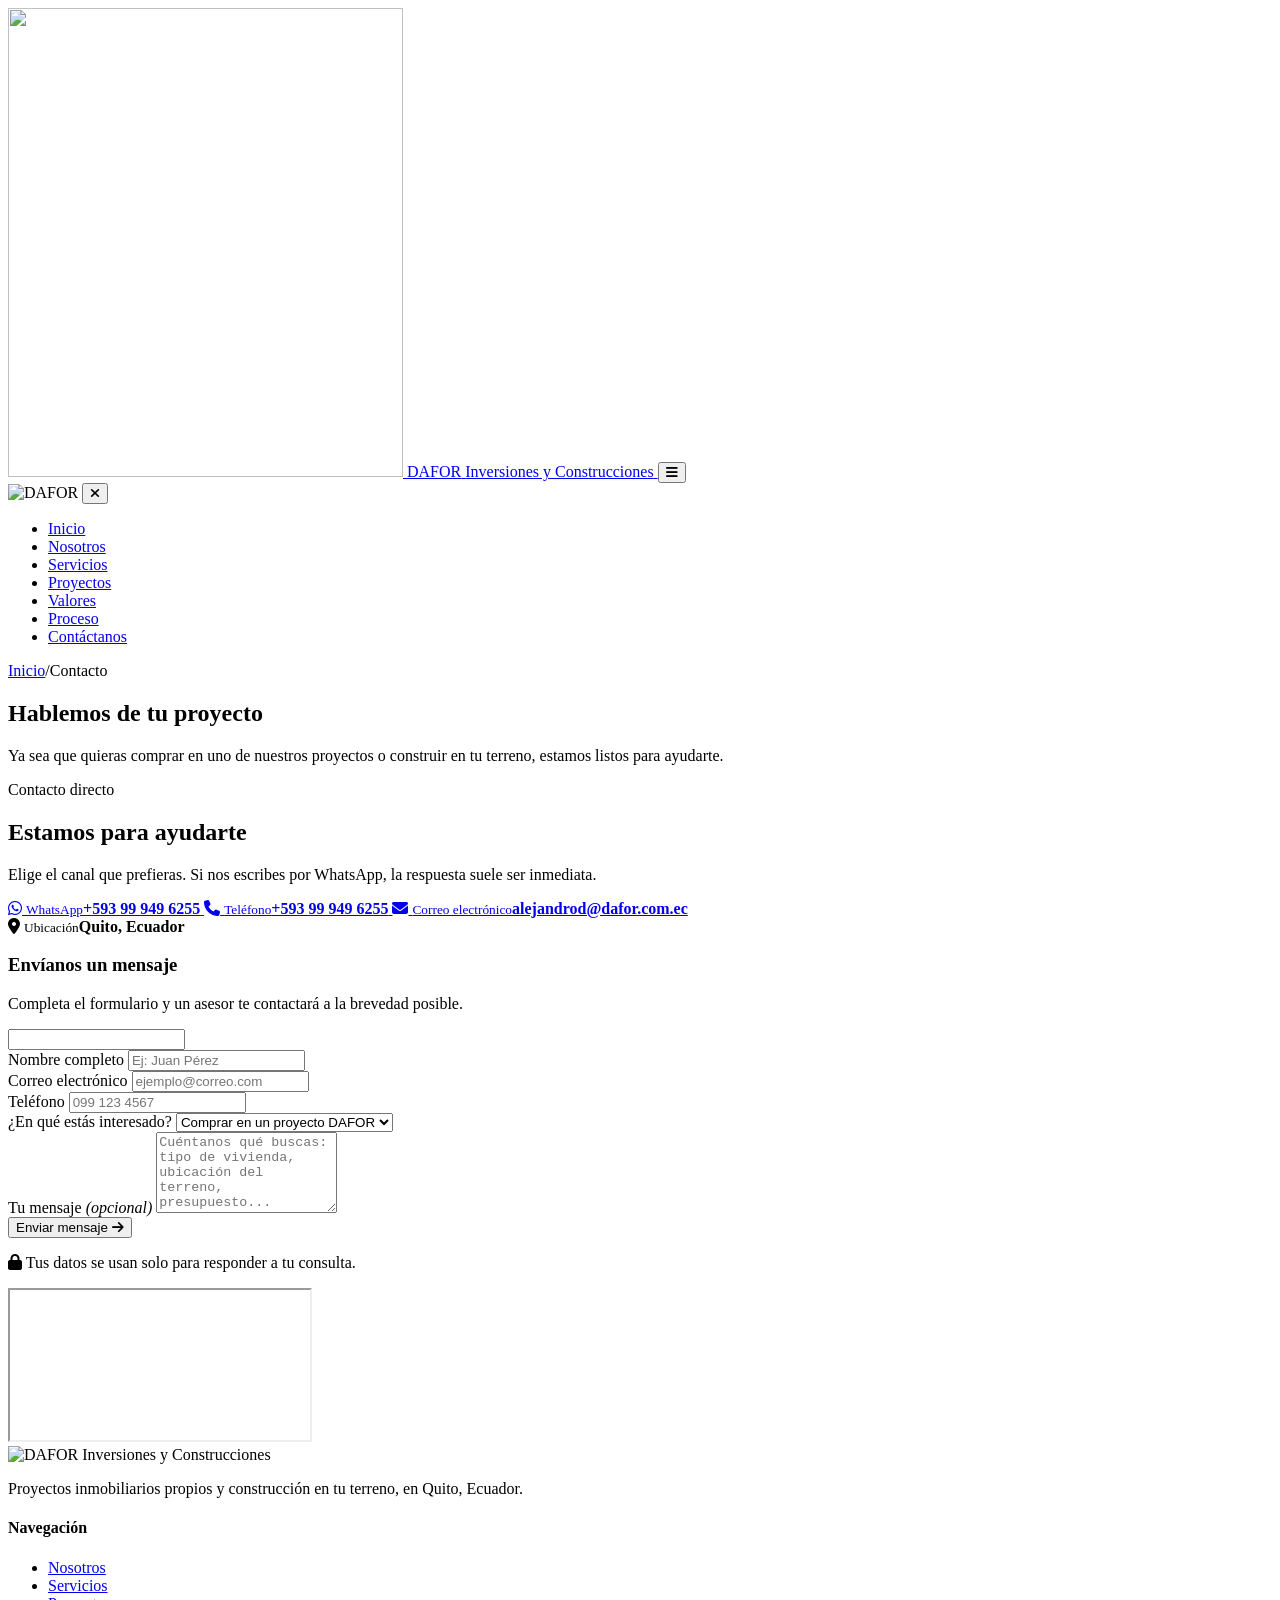
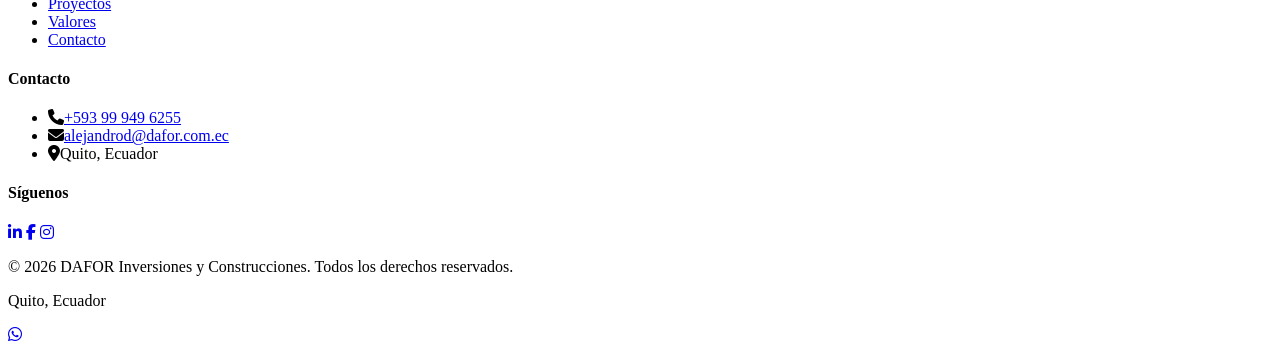
==== commit bf47816c: "Add files via upload" ====
--- a/contacto.html
+++ b/contacto.html
@@ -1,121 +1,198 @@
-<!DOCTYPE html>
-<html lang="es">
-<head>
-    <meta charset="UTF-8">
-    <meta name="viewport" content="width=device-width, initial-scale=1.0">
-    
-    <title>Contacto - DAFOR</title>
-    <meta name="description" content="Ponte en contacto con DAFOR. Estamos listos para hacer realidad tu proyecto de inversión y construcción en Quito, Ecuador.">
-    <meta name="robots" content="index, follow">
-
-    <meta property="og:title" content="Contacto - DAFOR">
-    <meta property="og:description" content="Ponte en contacto con nosotros. Estamos listos para hacer realidad tu proyecto.">
-    <meta property="og:type" content="website">
-    <meta property="og:url" content="https://jadavilar.github.io/dafor/contacto.html"> 
-    <meta property="og:image" content="https://jadavilar.github.io/dafor/imagen-whatsapp.jpg"> 
-
-    <link rel="icon" type="image/png" href="favicon.png">
-    
-    <link rel="stylesheet" href="style.css?v=5">
-    <link rel="stylesheet" href="https://cdnjs.cloudflare.com/ajax/libs/font-awesome/6.0.0/css/all.min.css">
-</head>
-<body>
-
-    <header class="main-header" id="navbar">
-        <div class="container header-container">
-            <div class="logo-area">
-                <img src="logo-menu.png" alt="DAFOR Logo" class="logo-img">
-            </div>
-            
-            <div class="menu-toggle" onclick="abrirMenu()">
-                <i class="fas fa-bars"></i>
-            </div>
-            
-            <nav class="main-nav" id="nav-menu">
-                <ul>
-                    <li><a href="index.html">Home</a></li>
-                    <li><a href="contacto.html" class="active">Contacto</a></li>
-                </ul>
-            </nav>
-        </div>
-    </header>
-
-    <section class="hero-section contact-hero">
-        <div class="hero-content container">
-            <h1>Contacta con Nosotros</h1>
-            <p>Estamos listos para hacer realidad tu proyecto.</p>
-        </div>
-    </section>
-
-    <section class="contact-form-section container">
-        <div class="form-wrapper">
-            <h2>Envíanos un mensaje</h2>
-            <p class="form-subtitle">Rellena el formulario y te responderemos a la brevedad posible.</p>
-            
-            <form action="https://formspree.io/f/xgopbeor" method="post" class="contact-form">
-                <div class="form-group">
-                    <label for="nombre">Nombre Completo</label>
-                    <input type="text" id="nombre" name="nombre" placeholder="Ej: Juan Pérez" required>
-                </div>
-                <div class="form-group">
-                    <label for="email">Correo Electrónico</label>
-                    <input type="email" id="email" name="email" placeholder="ejemplo@correo.com" required>
-                </div>
-                <div class="form-group">
-                    <label for="telefono">Teléfono</label>
-                    <input type="tel" id="telefono" name="telefono" placeholder="099 123 4567" required>
-                </div>
-                <div class="form-group">
-                    <label for="mensaje">Tu Mensaje (Opcional)</label>
-                    <textarea id="mensaje" name="mensaje" rows="6" placeholder="Cuéntanos sobre tu proyecto..."></textarea>
-                </div>
-                <button type="submit" class="btn-submit">Enviar Mensaje</button>
-            </form>
-        </div>
-    </section>
-
-    <footer class="main-footer">
-        <div class="container footer-container">
-            <div class="footer-info">
-                <h4>DAFOR</h4>
-                <p>Tu socio de confianza en edificación.</p>
-            </div>
-            <div class="footer-contact">
-                <h4>Contacto</h4>
-                <p><i class="fas fa-phone"></i> +593 99 949 6255</p>
-                <p><i class="fas fa-envelope"></i> alejandrod@dafor.com.ec</p>
-                <p><i class="fas fa-map-marker-alt"></i> Quito, Ecuador</p>
-            </div>
-        </div>
-        <div class="footer-bottom text-center">
-            <p>&copy; 2026 DAFOR. Todos los derechos reservados.</p>
-        </div>
-    </footer>
-
-    <a href="https://wa.me/593999496255?text=Tengo%20inter%C3%A9s%20en%20los%20proyectos%20de%20DAFOR%20-%20Inversiones%20y%20Construciones" class="whatsapp-float" target="_blank" aria-label="Escríbenos por WhatsApp">
-        <i class="fab fa-whatsapp"></i>
-    </a>
-
-    <script>
-        // Efecto Scroll del menú superior
-        window.addEventListener('scroll', function() {
-            const header = document.getElementById('navbar');
-            if (window.scrollY > 50) {
-                header.classList.add('scrolled');
-            } else {
-                header.classList.remove('scrolled');
-            }
-        });
-
-        // Función Infalible para el Menú
-        function abrirMenu() {
-            var menu = document.getElementById('nav-menu');
-            if (menu.classList.contains('menu-desplegado')) {
-                menu.classList.remove('menu-desplegado');
-            } else {
-                menu.classList.add('menu-desplegado');
-            }
-        }
-    </script>
-</body>
-</html>+<!DOCTYPE html>
+<html lang="es" class="no-js">
+<head>
+    <meta charset="UTF-8">
+    <meta name="viewport" content="width=device-width, initial-scale=1.0">
+
+    <title>Contacto | DAFOR Inversiones y Construcciones</title>
+    <meta name="description" content="Ponte en contacto con DAFOR. Estamos listos para hacer realidad tu proyecto de inversión y construcción en Quito, Ecuador.">
+    <meta name="robots" content="index, follow">
+    <meta name="theme-color" content="#0F223A">
+    <link rel="canonical" href="https://dafor.com.ec/contacto.html">
+
+    <meta property="og:locale" content="es_EC">
+    <meta property="og:type" content="website">
+    <meta property="og:site_name" content="DAFOR">
+    <meta property="og:title" content="Contacto | DAFOR">
+    <meta property="og:description" content="Ponte en contacto con nosotros. Estamos listos para hacer realidad tu proyecto.">
+    <meta property="og:url" content="https://dafor.com.ec/contacto.html">
+    <meta property="og:image" content="https://dafor.com.ec/images/imagen-whatsapp.jpg">
+    <meta name="twitter:card" content="summary_large_image">
+
+    <link rel="icon" href="favicon.ico" sizes="any">
+    <link rel="icon" type="image/png" sizes="32x32" href="images/favicon-32.png">
+    <link rel="apple-touch-icon" href="images/apple-touch-icon.png">
+
+    <link rel="preconnect" href="https://fonts.googleapis.com">
+    <link rel="preconnect" href="https://fonts.gstatic.com" crossorigin>
+    <link href="https://fonts.googleapis.com/css2?family=Montserrat:wght@400;500;600;700&display=swap" rel="stylesheet">
+    <link rel="stylesheet" href="https://cdnjs.cloudflare.com/ajax/libs/font-awesome/6.5.1/css/all.min.css">
+    <link rel="stylesheet" href="css/style.css?v=3.3">
+
+</head>
+<body>
+
+    <header class="site-header" id="site-header">
+        <div class="container header-inner">
+            <a href="index.html" class="brand" aria-label="DAFOR, ir al inicio">
+                <img src="images/logo-mark.png" alt="" width="395" height="469">
+                <span class="brand-text">
+                    <span class="brand-name">DAFOR</span>
+                    <span class="brand-sub">Inversiones y Construcciones</span>
+                </span>
+            </a>
+
+            <button class="menu-toggle" id="menu-toggle" aria-label="Abrir menú" aria-expanded="false" aria-controls="main-nav">
+                <i class="fas fa-bars"></i>
+            </button>
+
+            <nav class="main-nav" id="main-nav" aria-label="Menú principal">
+                <div class="nav-head">
+                    <img src="images/logo-mark.png" alt="DAFOR">
+                    <button class="menu-close" id="menu-close" aria-label="Cerrar menú"><i class="fas fa-times"></i></button>
+                </div>
+                <ul>
+                    <li><a href="index.html">Inicio</a></li>
+                    <li><a href="index.html#nosotros">Nosotros</a></li>
+                    <li><a href="index.html#servicios">Servicios</a></li>
+                    <li><a href="contacto.html?interes=comprar" data-proyectos-link>Proyectos</a></li>
+                    <li><a href="index.html#valores">Valores</a></li>
+                    <li><a href="index.html#proceso">Proceso</a></li>
+                    <li><a href="contacto.html" class="btn btn-primary" aria-current="page">Contáctanos</a></li>
+                </ul>
+            </nav>
+        </div>
+    </header>
+    <div class="nav-overlay" id="nav-overlay"></div>
+
+    <main>
+        <section class="hero page-hero">
+            <div class="hero-bg" role="img" aria-label="Vista aérea del Parque La Carolina, Quito"></div>
+            <div class="container hero-content">
+                <nav class="breadcrumb reveal" aria-label="Ruta"><a href="index.html">Inicio</a><span>/</span><span>Contacto</span></nav>
+                <h1 class="reveal" data-delay="1">Hablemos de tu <span>proyecto</span></h1>
+                <p class="lead reveal" data-delay="2">Ya sea que quieras comprar en uno de nuestros proyectos o construir en tu terreno, estamos listos para ayudarte.</p>
+            </div>
+        </section>
+
+        <section>
+            <div class="container contact-grid">
+                <div class="contact-info reveal">
+                    <span class="eyebrow">Contacto directo</span>
+                    <h2 class="section-title">Estamos para <span>ayudarte</span></h2>
+                    <p>Elige el canal que prefieras. Si nos escribes por WhatsApp, la respuesta suele ser inmediata.</p>
+                    <div class="info-list">
+                        <a class="info-item" href="https://wa.me/593999496255?text=Hola%2C%20tengo%20inter%C3%A9s%20en%20los%20proyectos%20de%20DAFOR%20-%20Inversiones%20y%20Construcciones" target="_blank" rel="noopener">
+                            <span class="info-icon"><i class="fab fa-whatsapp"></i></span>
+                            <span><small>WhatsApp</small><strong>+593 99 949 6255</strong></span>
+                        </a>
+                        <a class="info-item" href="tel:+593999496255">
+                            <span class="info-icon"><i class="fas fa-phone"></i></span>
+                            <span><small>Teléfono</small><strong>+593 99 949 6255</strong></span>
+                        </a>
+                        <a class="info-item" href="mailto:alejandrod@dafor.com.ec">
+                            <span class="info-icon"><i class="fas fa-envelope"></i></span>
+                            <span><small>Correo electrónico</small><strong>alejandrod@dafor.com.ec</strong></span>
+                        </a>
+                        <div class="info-item">
+                            <span class="info-icon"><i class="fas fa-location-dot"></i></span>
+                            <span><small>Ubicación</small><strong>Quito, Ecuador</strong></span>
+                        </div>
+                    </div>
+                </div>
+
+                <div class="form-card reveal" data-delay="1">
+                    <h3>Envíanos un mensaje</h3>
+                    <p>Completa el formulario y un asesor te contactará a la brevedad posible.</p>
+                    <form action="https://formspree.io/f/xgopbeor" method="POST" id="contact-form" novalidate>
+                        <input type="hidden" name="_subject" value="Nuevo mensaje desde dafor.com.ec">
+                        <input type="text" name="_gotcha" class="hp-field" tabindex="-1" autocomplete="off" aria-hidden="true">
+                        <div class="form-group">
+                            <label for="nombre">Nombre completo</label>
+                            <input type="text" id="nombre" name="nombre" placeholder="Ej: Juan Pérez" autocomplete="name" required>
+                        </div>
+                        <div class="form-row">
+                            <div class="form-group">
+                                <label for="email">Correo electrónico</label>
+                                <input type="email" id="email" name="email" placeholder="ejemplo@correo.com" autocomplete="email" required>
+                            </div>
+                            <div class="form-group">
+                                <label for="telefono">Teléfono</label>
+                                <input type="tel" id="telefono" name="telefono" placeholder="099 123 4567" autocomplete="tel" pattern="[0-9+ ()-]{7,20}" required>
+                            </div>
+                        </div>
+                        <div class="form-group">
+                            <label for="interes">¿En qué estás interesado?</label>
+                            <select id="interes" name="interes">
+                                <option value="Comprar en un proyecto DAFOR">Comprar en un proyecto DAFOR</option>
+                                <option value="Construir en mi terreno">Construir en mi terreno</option>
+                                <option value="Invertir en un proyecto">Invertir en un proyecto</option>
+                                <option value="Otro">Otro</option>
+                            </select>
+                        </div>
+                        <div class="form-group">
+                            <label for="mensaje">Tu mensaje <em>(opcional)</em></label>
+                            <textarea id="mensaje" name="mensaje" rows="5" placeholder="Cuéntanos qué buscas: tipo de vivienda, ubicación del terreno, presupuesto..."></textarea>
+                        </div>
+                        <button type="submit" class="btn btn-primary">Enviar mensaje <i class="fas fa-arrow-right"></i></button>
+                        <div class="form-status" id="form-status" role="status" aria-live="polite"></div>
+                        <p class="form-note"><i class="fas fa-lock"></i> Tus datos se usan solo para responder a tu consulta.</p>
+                    </form>
+                </div>
+            </div>
+        </section>
+
+        <section class="map-wrap">
+            <div class="container reveal">
+                <iframe title="Mapa de Quito, Ecuador" src="https://www.google.com/maps?q=Quito,+Ecuador&output=embed" loading="lazy" referrerpolicy="no-referrer-when-downgrade"></iframe>
+            </div>
+        </section>
+    </main>
+
+    <footer class="site-footer">
+        <div class="container footer-grid">
+            <div class="footer-brand">
+                <img src="images/logo-blanco.png" alt="DAFOR Inversiones y Construcciones">
+                <p>Proyectos inmobiliarios propios y construcción en tu terreno, en Quito, Ecuador.</p>
+            </div>
+            <div>
+                <h4>Navegación</h4>
+                <ul class="footer-links">
+                    <li><a href="index.html#nosotros">Nosotros</a></li>
+                    <li><a href="index.html#servicios">Servicios</a></li>
+                    <li><a href="contacto.html?interes=comprar" data-proyectos-link>Proyectos</a></li>
+                    <li><a href="index.html#valores">Valores</a></li>
+                    <li><a href="contacto.html">Contacto</a></li>
+                </ul>
+            </div>
+            <div>
+                <h4>Contacto</h4>
+                <ul class="footer-contact">
+                    <li><i class="fas fa-phone"></i><a href="tel:+593999496255">+593 99 949 6255</a></li>
+                    <li><i class="fas fa-envelope"></i><a href="mailto:alejandrod@dafor.com.ec">alejandrod@dafor.com.ec</a></li>
+                    <li><i class="fas fa-location-dot"></i><span>Quito, Ecuador</span></li>
+                </ul>
+            </div>
+            <div>
+                <h4>Síguenos</h4>
+                <div class="social">
+                    <a href="https://www.linkedin.com/company/dafor" target="_blank" rel="noopener" aria-label="LinkedIn de DAFOR"><i class="fab fa-linkedin-in"></i></a>
+                    <a href="https://www.facebook.com/dafor.ec" target="_blank" rel="noopener" aria-label="Facebook de DAFOR"><i class="fab fa-facebook-f"></i></a>
+                    <a href="https://www.instagram.com/dafor.ec" target="_blank" rel="noopener" aria-label="Instagram de DAFOR"><i class="fab fa-instagram"></i></a>
+                </div>
+            </div>
+        </div>
+        <div class="container footer-bottom">
+            <p>&copy; <span data-year>2026</span> DAFOR Inversiones y Construcciones. Todos los derechos reservados.</p>
+            <p>Quito, Ecuador</p>
+        </div>
+    </footer>
+
+    <a href="https://wa.me/593999496255?text=Hola%2C%20tengo%20inter%C3%A9s%20en%20los%20proyectos%20de%20DAFOR%20-%20Inversiones%20y%20Construcciones" class="whatsapp-float" target="_blank" rel="noopener" aria-label="Escríbenos por WhatsApp">
+        <i class="fab fa-whatsapp"></i>
+    </a>
+
+    <script src="js/proyectos-data.js?v=3.3"></script>
+    <script src="js/script.js?v=3.3"></script>
+</body>
+</html>
